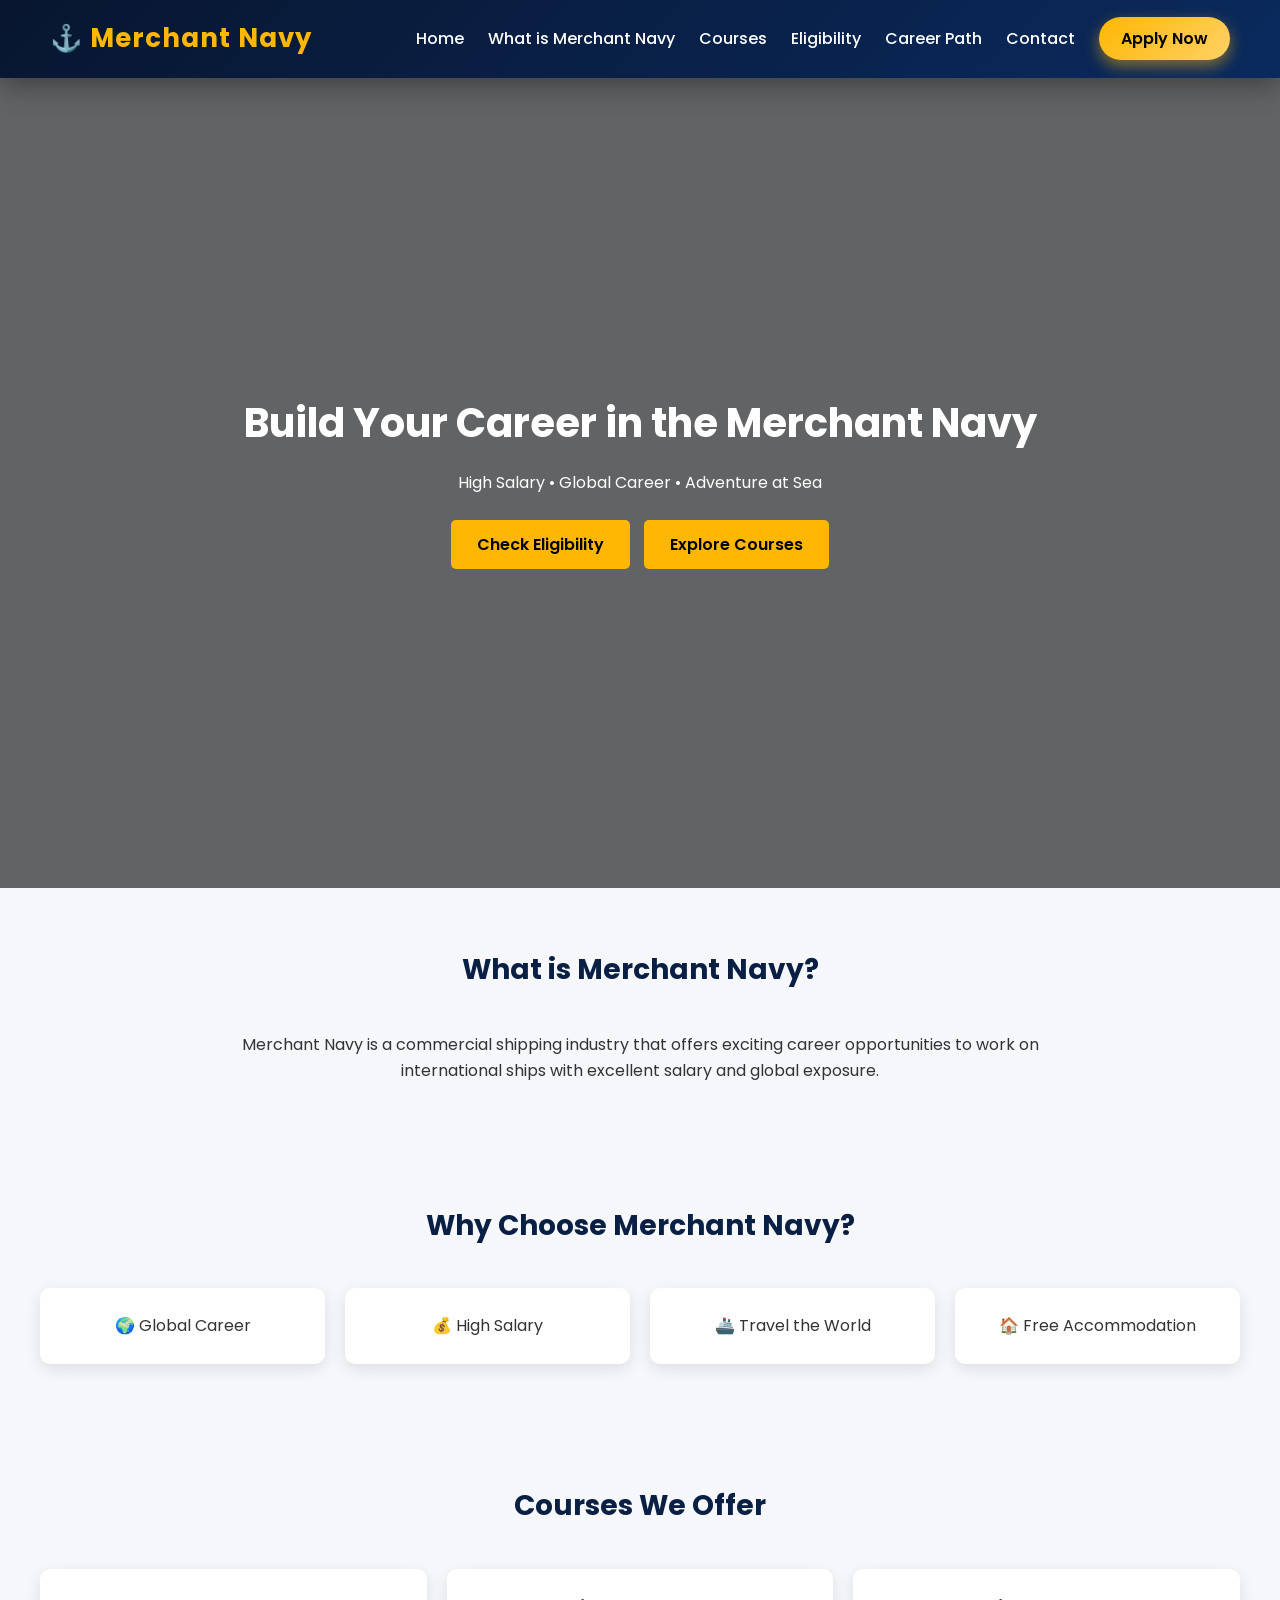
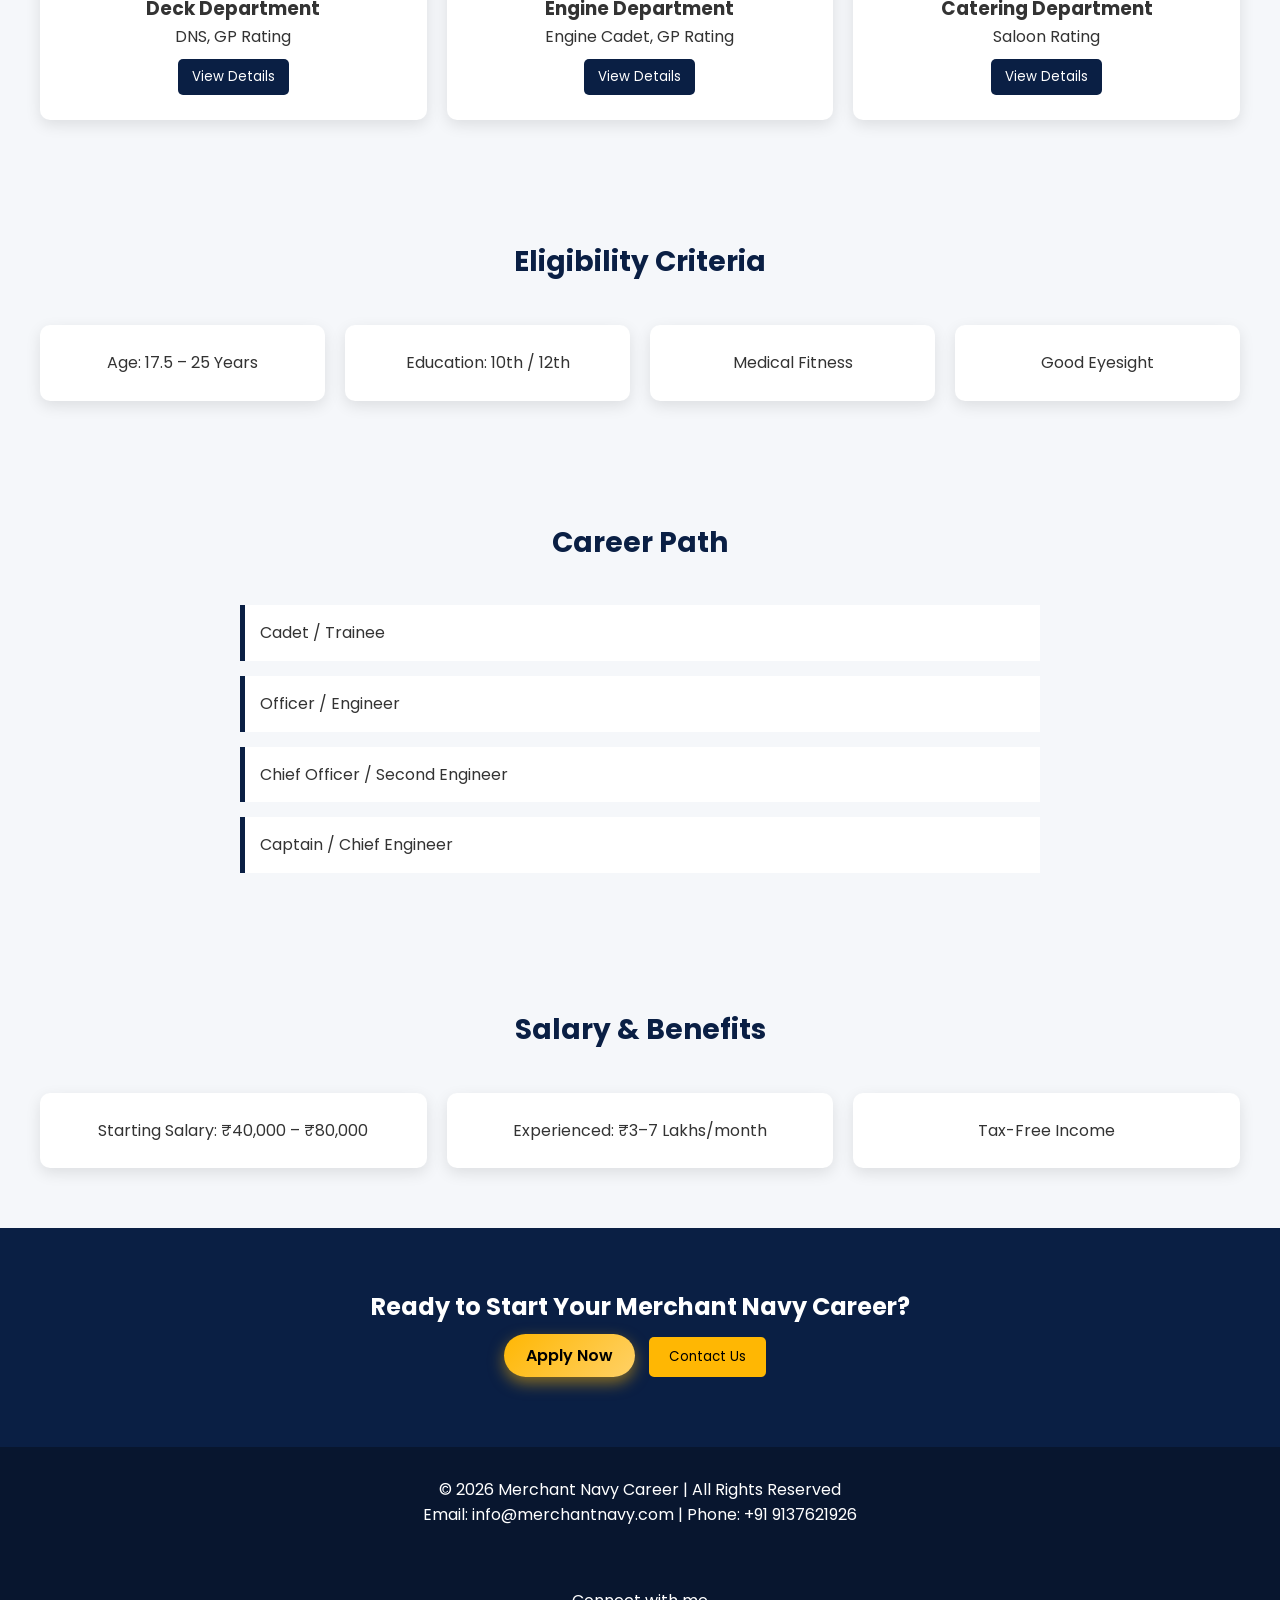
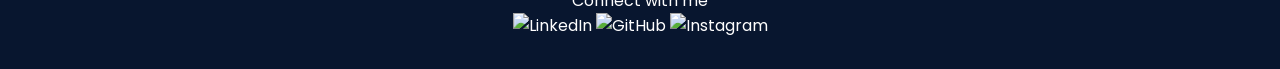
==== index.html @ 15ea2fc5 "Update social media links in footer" ====
<!DOCTYPE html>
<html lang="en">
<head>
  <meta charset="UTF-8">
  <meta name="viewport" content="width=device-width, initial-scale=1.0">
  <title>Merchant Navy Career</title>

  <!-- CSS LINK -->
  <link rel="stylesheet" href="style.css">

  <!-- Google Font -->
  <link href="https://fonts.googleapis.com/css2?family=Poppins:wght@300;400;600&display=swap" rel="stylesheet">
</head>

<body>

<!-- HEADER -->
<header>
<h1>⚓ Merchant Navy</h1>
  <nav>
    <a href="index.html">Home</a>
    <a href="about.html">What is Merchant Navy</a>
    <a href="courses.html">Courses</a>
    <a href="eligibility.html">Eligibility</a>
    <a href="career.html">Career Path</a>
    <a href="contact.html">Contact</a>
    <a href="apply.html" class="apply-btn">Apply Now</a>
  </nav>
</header>

<!-- HERO -->
<section class="hero">
  <div class="hero-content">
    <h2>Build Your Career in the Merchant Navy</h2>
    <p>High Salary • Global Career • Adventure at Sea</p>
<button onclick="window.open('eligibility.html','_self')">
  Check Eligibility
</button>
    <a href="courses.html">
  <button>Explore Courses</button>
</a>
  </div>
</section>

<!-- WHAT IS MERCHANT NAVY -->
<section>
  <h2 class="section-title">What is Merchant Navy?</h2>
  <p class="center-text">
    Merchant Navy is a commercial shipping industry that offers exciting
    career opportunities to work on international ships with excellent salary
    and global exposure.
  </p>
</section>

<!-- WHY CHOOSE -->
<section>
  <h2 class="section-title">Why Choose Merchant Navy?</h2>
  <div class="cards">
    <div class="card">🌍 Global Career</div>
    <div class="card">💰 High Salary</div>
    <div class="card">🚢 Travel the World</div>
    <div class="card">🏠 Free Accommodation</div>
  </div>
</section>

<!-- COURSES -->
<section>
  <h2 class="section-title">Courses We Offer</h2>
  <div class="cards">

    <div class="card">
      <h3>Deck Department</h3>
      <p>DNS, GP Rating</p>
      <a href="course-details.html#deck">
        <button>View Details</button>
      </a>
    </div>

    <div class="card">
      <h3>Engine Department</h3>
      <p>Engine Cadet, GP Rating</p>
      <a href="course-details.html#engine">
        <button>View Details</button>
      </a>
    </div>

    <div class="card">
      <h3>Catering Department</h3>
      <p>Saloon Rating</p>
      <a href="course-details.html#catering">
        <button>View Details</button>
      </a>
    </div>

  </div>
</section>

<!-- ELIGIBILITY -->
<section>
  <h2 class="section-title">Eligibility Criteria</h2>
  <div class="cards">
    <div class="card">Age: 17.5 – 25 Years</div>
    <div class="card">Education: 10th / 12th</div>
    <div class="card">Medical Fitness</div>
    <div class="card">Good Eyesight</div>
  </div>
</section>

<!-- CAREER PATH -->
<section>
  <h2 class="section-title">Career Path</h2>
  <div class="timeline">
    <div>Cadet / Trainee</div>
    <div>Officer / Engineer</div>
    <div>Chief Officer / Second Engineer</div>
    <div>Captain / Chief Engineer</div>
  </div>
</section>

<!-- SALARY -->
<section>
  <h2 class="section-title">Salary & Benefits</h2>
  <div class="cards">
    <div class="card">Starting Salary: ₹40,000 – ₹80,000</div>
    <div class="card">Experienced: ₹3–7 Lakhs/month</div>
    <div class="card">Tax-Free Income</div>
  </div>
</section>

<!-- CTA -->
<section class="cta">
  <h2>Ready to Start Your Merchant Navy Career?</h2>
     <a href="apply.html" class="apply-btn">Apply Now</a>
  <a href="contact.html"><button>Contact Us</ button></a>
</section>

<!-- FOOTER -->
<footer>
  <p>© 2026 Merchant Navy Career | All Rights Reserved</p>
  <p>Email: info@merchantnavy.com | Phone: +91 9137621926 </p>
</footer>
  <footer class="footer">
  <p>Connect with me</p>

  <div class="social-links">
    <a href="https://www.linkedin.com/in/Anurag Singh" target="_blank">
      <img src="https://cdn.jsdelivr.net/gh/simple-icons/simple-icons/icons/linkedin.svg" alt="LinkedIn">
    </a>

    <a href="https://github.com/ianuragsingh12-ux" target="_blank">
      <img src="https://cdn.jsdelivr.net/gh/simple-icons/simple-icons/icons/github.svg" alt="GitHub">
    </a>

    <a href="https://www.instagram.com/_anurag_singh12" target="_blank">
      <img src="https://cdn.jsdelivr.net/gh/simple-icons/simple-icons/icons/instagram.svg" alt="Instagram">
    </a>
  </div>
  </footer>
</body>
</html>
---- style.css ----
/* ----------- GENERAL ----------- */
* {
  margin: 0;
  padding: 0;
  box-sizing: border-box;
  font-family: 'Poppins', sans-serif;
}

body {
  line-height: 1.6;
  background: #f5f7fa;
  color: #333;
}

a {
  text-decoration: none;
  color: inherit;
}

/* ----------- HEADER ----------- */
header {
  background: linear-gradient(135deg, #08162f, #0a2a5e);
  backdrop-filter: blur(10px);
  color: white;
  padding: 18px 50px;
  display: flex;
  justify-content: space-between;
  align-items: center;
  position: sticky;
  top: 0;
  z-index: 1000;
  box-shadow: 0 8px 25px rgba(0,0,0,0.35);
}
header h1 {
  font-size: 26px;
  font-weight: 700;
  letter-spacing: 1px;
  color: #ffb703;
}

nav a {
  margin-left: 20px;
  font-weight: 500;
}

.apply-btn {
  background: linear-gradient(135deg, #ffb703, #ffd166);
  padding: 10px 22px;
  border-radius: 25px;
  font-weight: 600;
  color: #000;
  box-shadow: 0 6px 15px rgba(255,183,3,0.5);
  transition: transform 0.3s ease, box-shadow 0.3s ease;
}

.apply-btn:hover {
  transform: translateY(-2px);
  box-shadow: 0 10px 25px rgba(255,183,3,0.7);
}

/* ----------- HERO ----------- */
.hero {
  height: 90vh;
  background: linear-gradient(rgba(0,0,0,0.6), rgba(0,0,0,0.6)),
  url('https://images.unsplash.com/photo-1500375592092-40eb2168fd21') center/cover;
  display: flex;
  justify-content: center;
  align-items: center;
  color: white;
  text-align: center;
}

.hero h2 {
  font-size: 40px;
  margin-bottom: 15px;
}

.hero p {
  margin-bottom: 20px;
}

.hero button {
  padding: 12px 26px;
  font-size: 16px;
  font-weight: 600;
  margin: 5px;
  border: none;
  border-radius: 5px;
  background: #ffb703;
  cursor: pointer;
}

/* ----------- SECTIONS ----------- */
section {
  padding: 60px 40px;
}

.section-title {
  text-align: center;
  margin-bottom: 40px;
  font-size: 28px;
  color: #0a1f44;
}

.center-text {
  text-align: center;
  max-width: 800px;
  margin: auto;
}

/* ----------- CARDS ----------- */
.cards {
  display: grid;
  grid-template-columns: repeat(auto-fit, minmax(220px, 1fr));
  gap: 20px;
}

.card {
  background: white;
  padding: 25px;
  border-radius: 10px;
  text-align: center;
  box-shadow: 0 5px 15px rgba(0,0,0,0.1);
}

.card button {
  margin-top: 10px;
  padding: 8px 14px;
  background: #0a1f44;
  color: white;
  border: none;
  border-radius: 5px;
}

/* ----------- TIMELINE ----------- */
.timeline {
  max-width: 800px;
  margin: auto;
}

.timeline div {
  background: white;
  padding: 15px;
  margin-bottom: 15px;
  border-left: 5px solid #0a1f44;
}

/* ----------- CTA ----------- */
.cta {
  background: #0a1f44;
  color: white;
  text-align: center;
}

.cta button {
  margin: 10px;
  padding: 10px 20px;
  background: #ffb703;
  border: none;
  border-radius: 5px;
}

/* ----------- FOOTER ----------- */
footer {
  background: #08162f;
  color: white;
  padding: 30px;
  text-align: center;
}

/* ----------- RESPONSIVE ----------- */
@media (max-width: 768px) {
  header {
    flex-direction: column;
  }

  nav {
    margin-top: 10px;
  }

  .hero h2 {
    font-size: 30px;
  }
  nav a {
  margin-left: 22px;
  font-weight: 500;
  position: relative;
  transition: color 0.3s ease;
}

nav a::after {
  content: "";
  position: absolute;
  left: 0;
  bottom: -6px;
  width: 0;
  height: 2px;
  background: #ffb703;
  transition: width 0.3s ease;
}

nav a:hover {
  color: #ffb703;
}

nav a:hover::after {
  width: 100%;
}
Contact Us 
/* ----------- CONTACT FORM ----------- */
.contact-form {
  max-width: 600px;
  margin: auto;
  background: white;
  padding: 30px;
  border-radius: 10px;
  box-shadow: 0 5px 15px rgba(0,0,0,0.1);
  display: flex;
  flex-direction: column;
  gap: 15px;
}

.contact-form input,
.contact-form textarea {
  padding: 12px;
  border-radius: 5px;
  border: 1px solid #ccc;
  font-size: 14px;
}

.contact-form button {
  padding: 12px;
  background: #0a1f44;
  color: white;
  border: none;
  border-radius: 5px;
  font-size: 16px;
  cursor: pointer;
}
.floating-back {
  position: fixed;
  bottom: 20px;
  left: 20px;
  background: #0a1f44;
  color: white;
  padding: 10px 16px;
  border-radius: 50px;
  font-size: 14px;
  box-shadow: 0 5px 15px rgba(0,0,0,0.2);
}
.course-details {
  padding: 40px;
  max-width: 900px;
  margin: auto;
}

.course-details h2 {
  color: navy;
  margin-bottom: 10px;
}

.course-details p {
  font-size: 16px;
  margin: 6px 0;
}
  .footer {
  background: #08162f;
  color: white;
  text-align: center;
  padding: 30px 10px;
  margin-top: 60px;
}

.footer p {
  margin-bottom: 15px;
  font-size: 16px;
}

.social-links {
  display: flex;
  justify-content: center;
  gap: 20px;
}

.social-links img {
  width: 32px;
  height: 32px;
  filter: invert(1);
  transition: transform 0.3s;
}

.social-links img:hover {
  transform: scale(1.2);
}
}
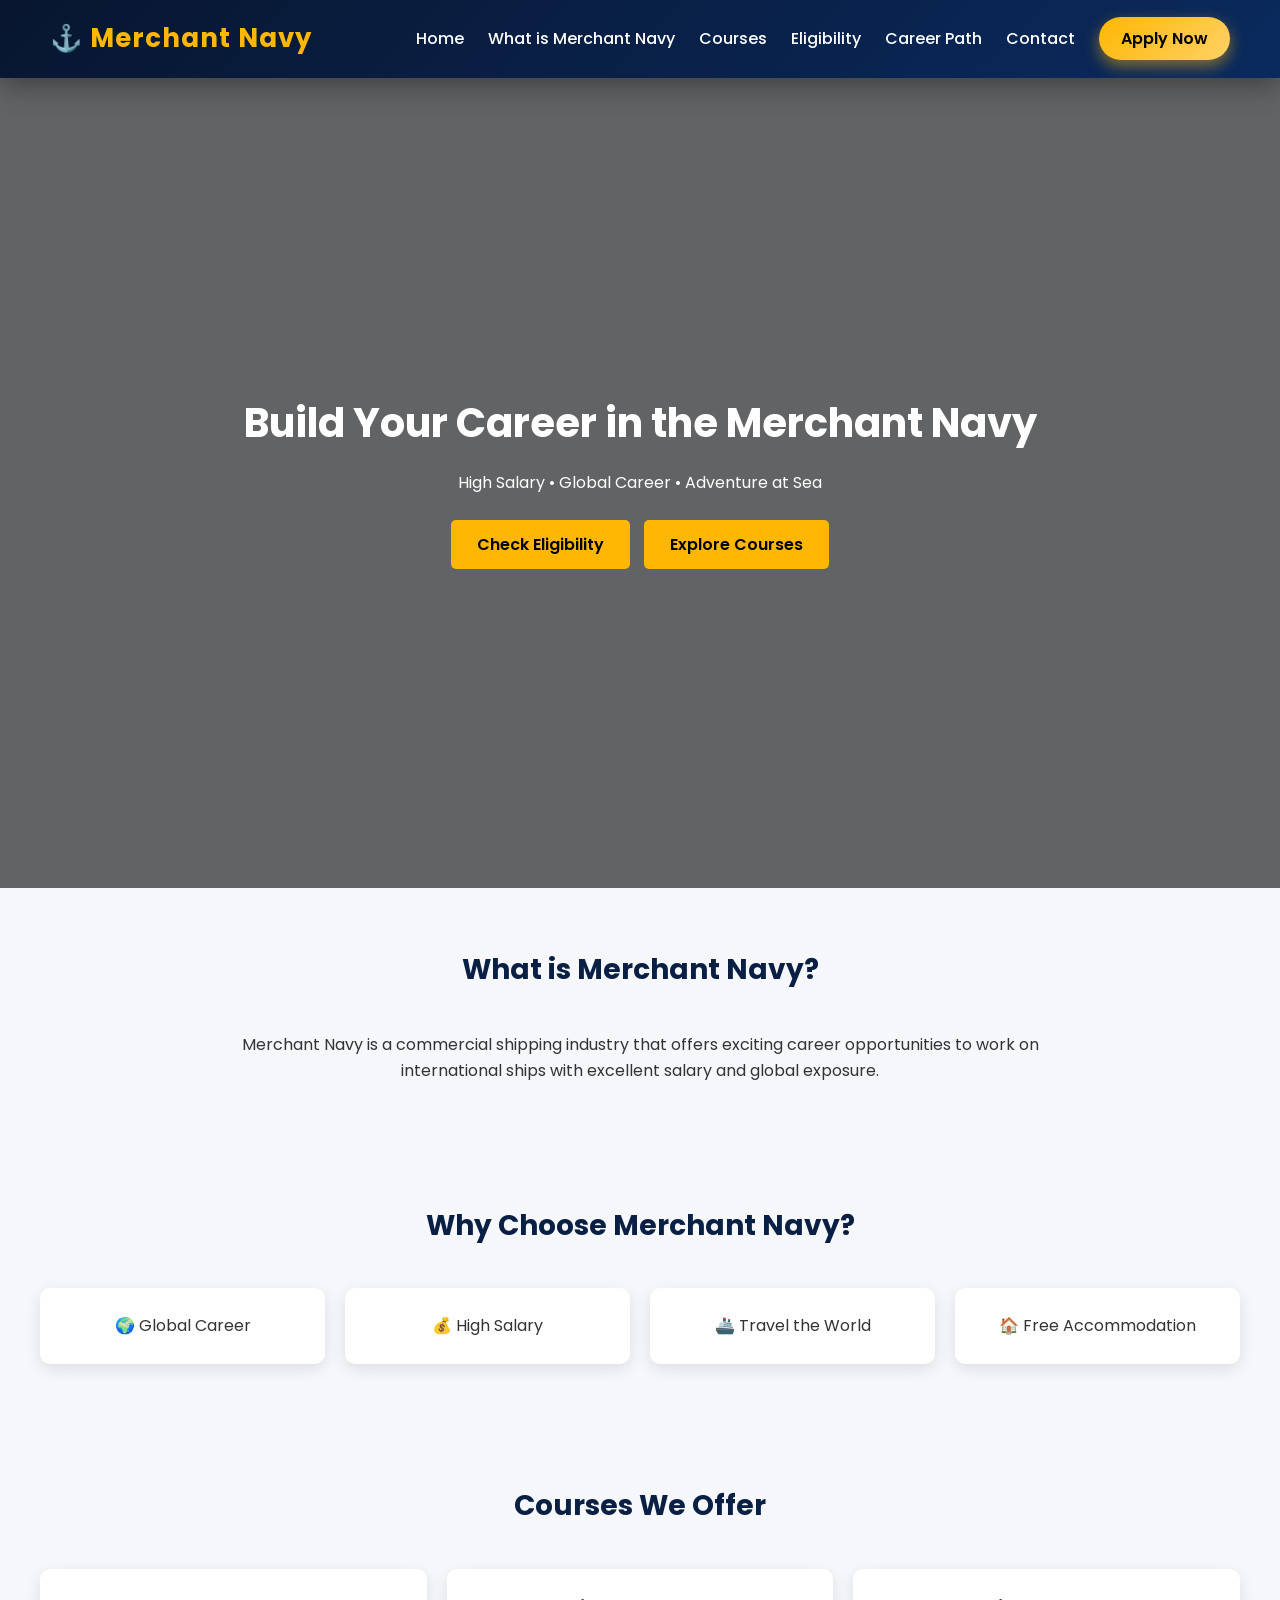
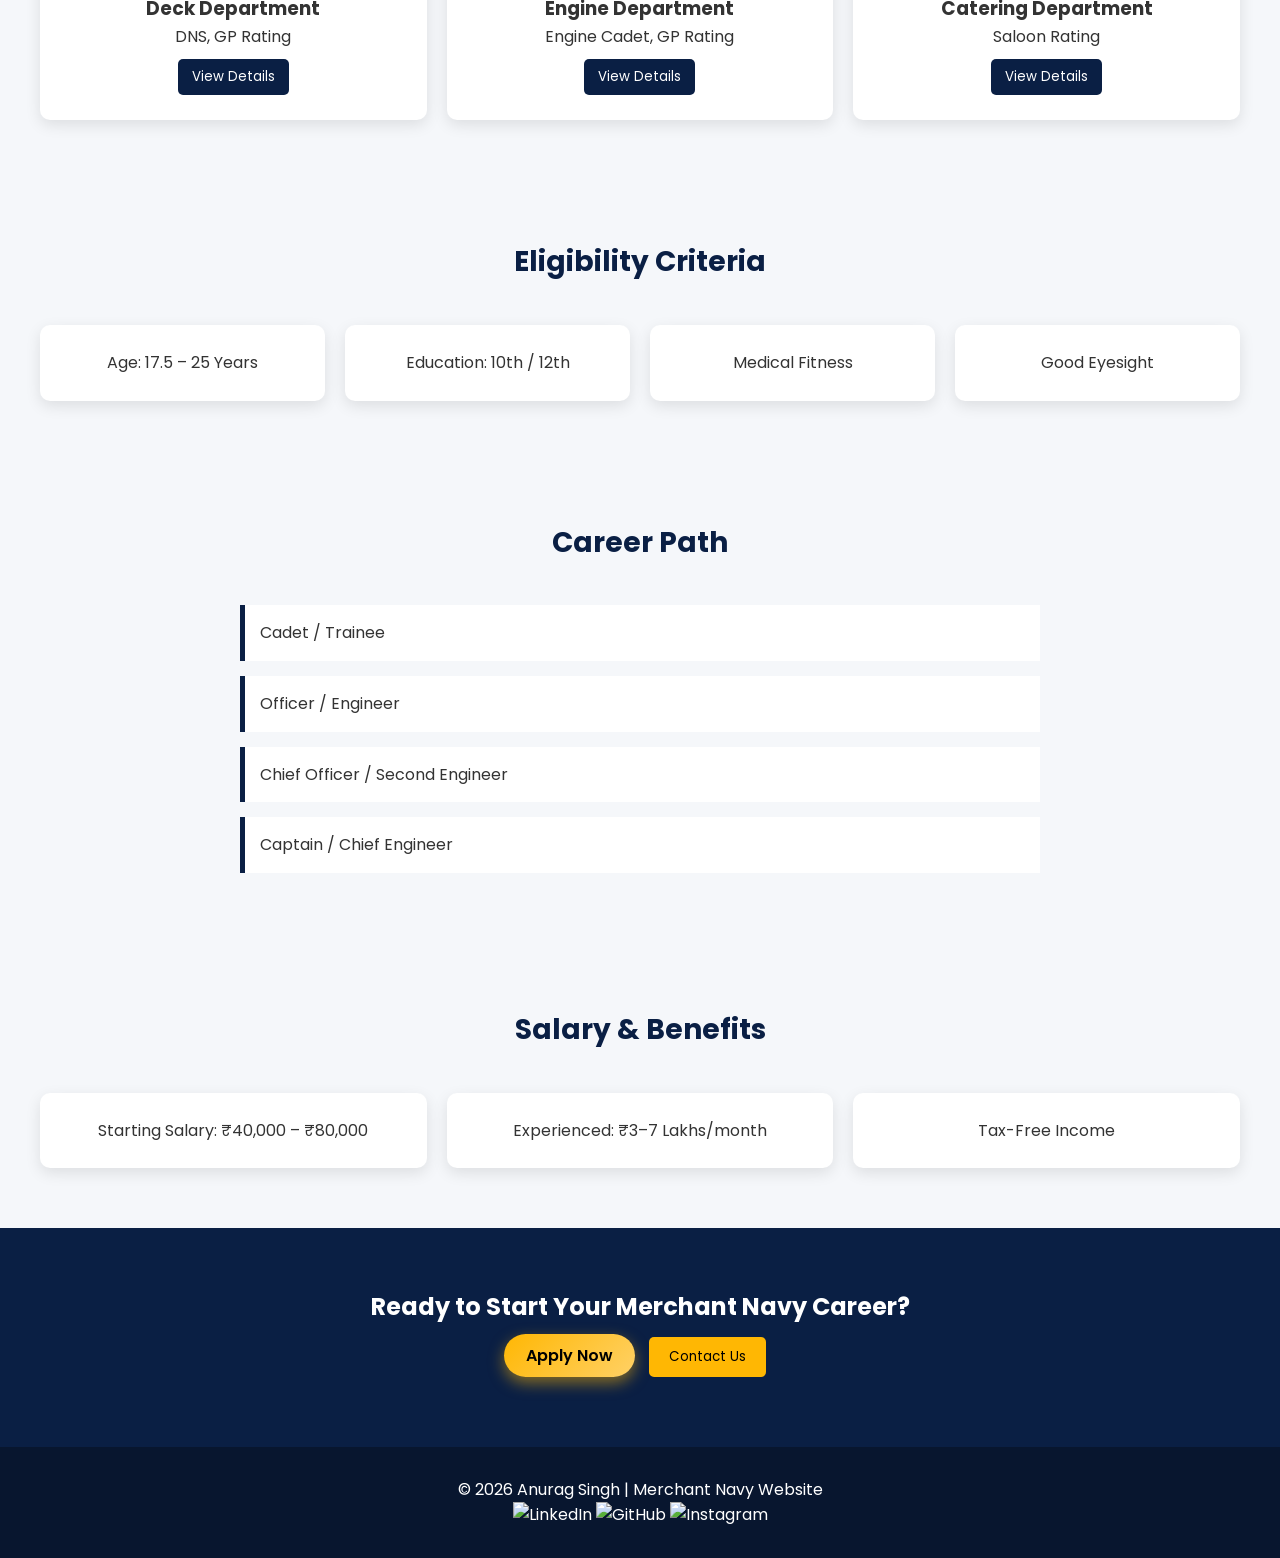
==== commit 674be190: "Footer changes" ====
--- a/index.html
+++ b/index.html
@@ -135,26 +135,25 @@
 </section>
 
 <!-- FOOTER -->
-<footer>
-  <p>© 2026 Merchant Navy Career | All Rights Reserved</p>
-  <p>Email: info@merchantnavy.com | Phone: +91 9137621926 </p>
-</footer>
-  <footer class="footer">
-  <p>Connect with me</p>
+<footer class="footer">
+  <p>© 2026 Anurag Singh | Merchant Navy Website</p>
 
-  <div class="social-links">
-    <a href="https://www.linkedin.com/in/Anurag Singh" target="_blank">
+  <div class="social-icons">
+    <!-- LinkedIn -->
+    <a href="https://www.linkedin.com/in/anurag-singh-185756314" target="_blank" aria-label="LinkedIn">
       <img src="https://cdn.jsdelivr.net/gh/simple-icons/simple-icons/icons/linkedin.svg" alt="LinkedIn">
     </a>
 
-    <a href="https://github.com/ianuragsingh12-ux" target="_blank">
+    <!-- GitHub -->
+    <a href="https://github.com/ianuragsingh12-ux" target="_blank" aria-label="GitHub">
       <img src="https://cdn.jsdelivr.net/gh/simple-icons/simple-icons/icons/github.svg" alt="GitHub">
     </a>
 
-    <a href="https://www.instagram.com/_anurag_singh12" target="_blank">
+    <!-- Instagram -->
+    <a href="https://www.instagram.com/_anurag_singh12" target="_blank" aria-label="Instagram">
       <img src="https://cdn.jsdelivr.net/gh/simple-icons/simple-icons/icons/instagram.svg" alt="Instagram">
     </a>
   </div>
-  </footer>
+</footer>
 </body>
 </html>
--- a/style.css
+++ b/style.css
@@ -264,11 +264,10 @@
   margin: 6px 0;
 }
   .footer {
-  background: #08162f;
-  color: white;
-  text-align: center;
+  background: #06132b;
   padding: 30px 10px;
-  margin-top: 60px;
+  text-align: center;
+  color: white;
 }
 
 .footer p {
@@ -279,14 +278,19 @@
 .social-links {
   display: flex;
   justify-content: center;
-  gap: 20px;
+  align-items: center;
+  gap: 25px;
+}
+
+.social-links a {
+  display: inline-flex;
 }
 
 .social-links img {
-  width: 32px;
-  height: 32px;
+  width: 28px;        /* 🔥 FIXES BIG ICON ISSUE */
+  height: 28px;
   filter: invert(1);
-  transition: transform 0.3s;
+  transition: transform 0.3s ease;
 }
 
 .social-links img:hover {
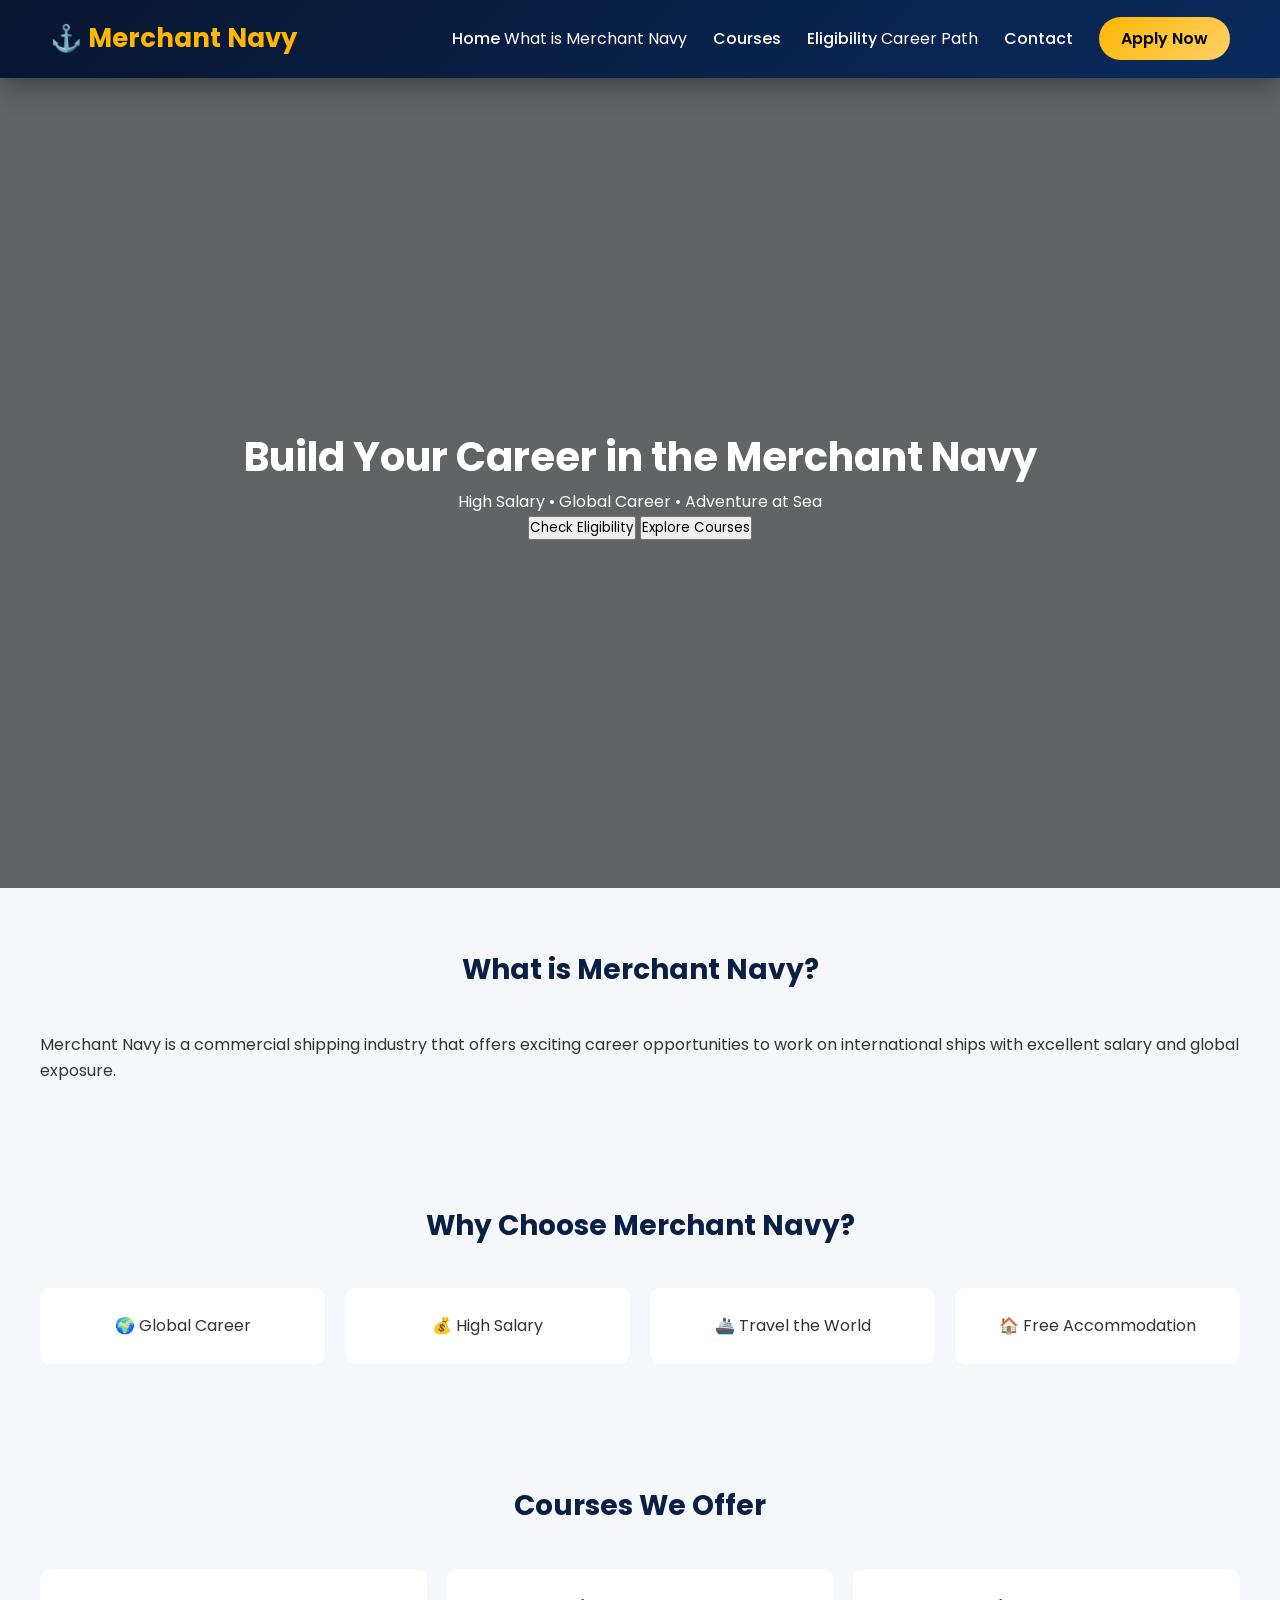
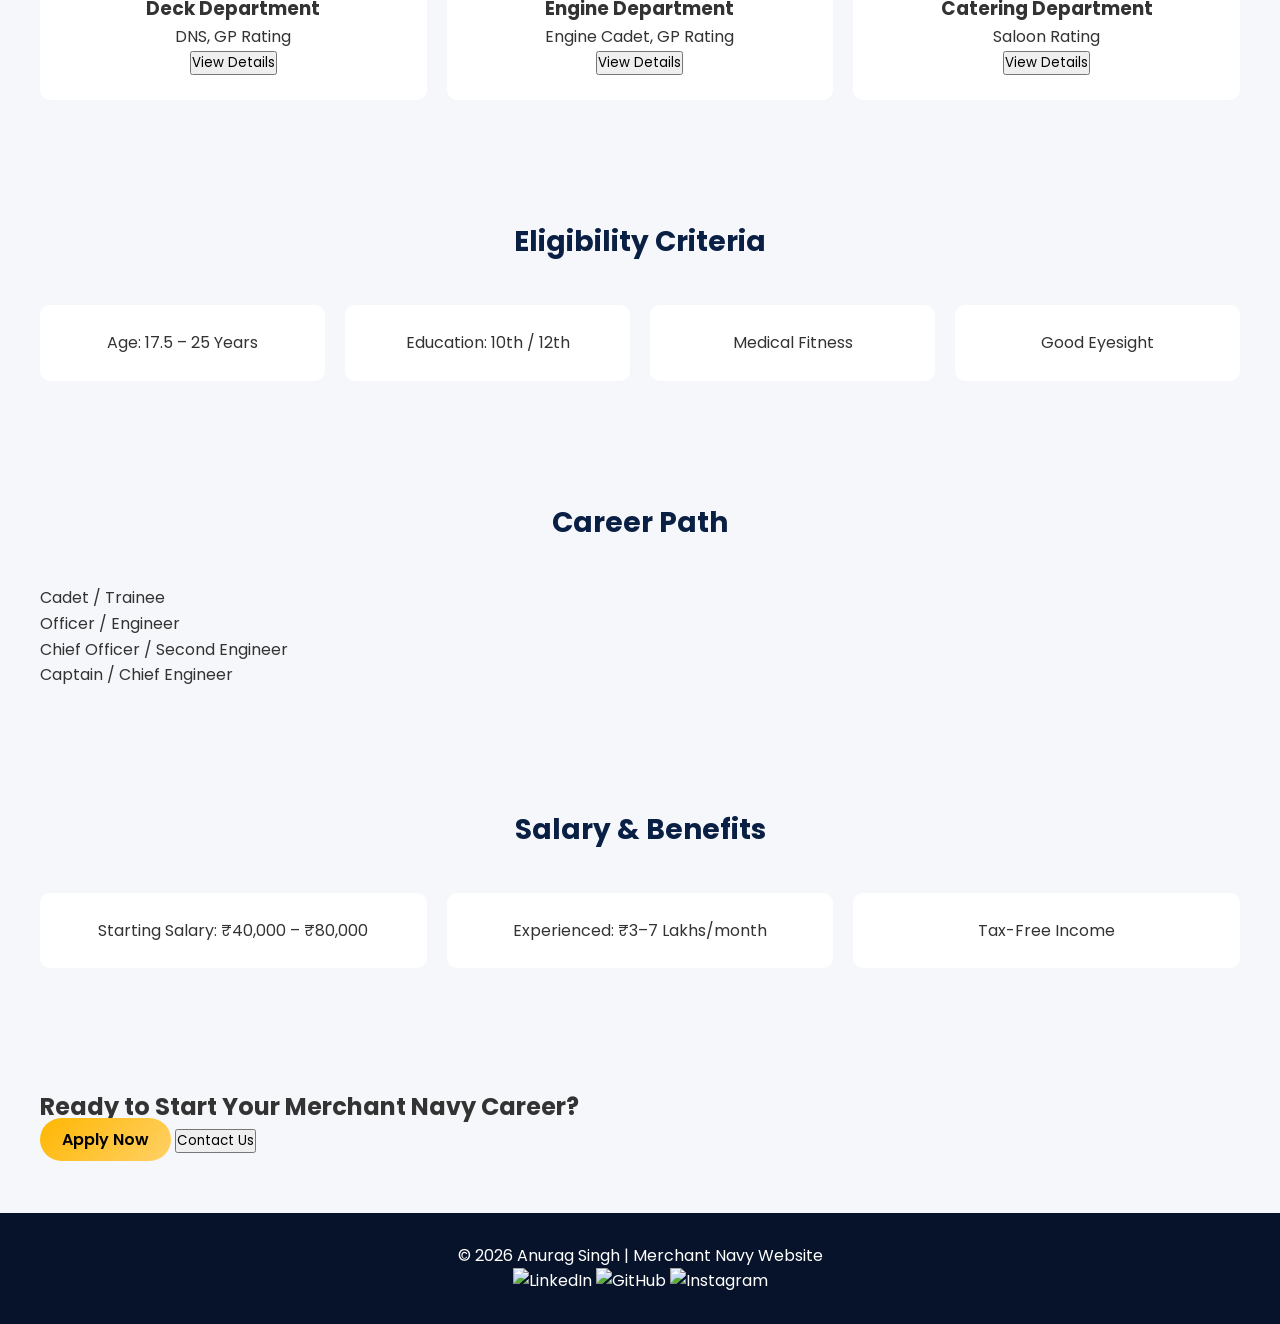
==== commit 16061f9c: "Replace links with span elements in navigation" ====
--- a/index.html
+++ b/index.html
@@ -19,10 +19,10 @@
 <h1>⚓ Merchant Navy</h1>
   <nav>
     <a href="index.html">Home</a>
-    <a href="about.html">What is Merchant Navy</a>
+    <span class="nav-text">What is Merchant Navy</span>
     <a href="courses.html">Courses</a>
     <a href="eligibility.html">Eligibility</a>
-    <a href="career.html">Career Path</a>
+    <span class="nav-text">Career Path</span>
     <a href="contact.html">Contact</a>
     <a href="apply.html" class="apply-btn">Apply Now</a>
   </nav>
--- a/style.css
+++ b/style.css
@@ -20,7 +20,6 @@
 /* ----------- HEADER ----------- */
 header {
   background: linear-gradient(135deg, #08162f, #0a2a5e);
-  backdrop-filter: blur(10px);
   color: white;
   padding: 18px 50px;
   display: flex;
@@ -31,157 +30,15 @@
   z-index: 1000;
   box-shadow: 0 8px 25px rgba(0,0,0,0.35);
 }
+
 header h1 {
   font-size: 26px;
   font-weight: 700;
-  letter-spacing: 1px;
   color: #ffb703;
 }
 
+/* ----------- NAV ----------- */
 nav a {
-  margin-left: 20px;
-  font-weight: 500;
-}
-
-.apply-btn {
-  background: linear-gradient(135deg, #ffb703, #ffd166);
-  padding: 10px 22px;
-  border-radius: 25px;
-  font-weight: 600;
-  color: #000;
-  box-shadow: 0 6px 15px rgba(255,183,3,0.5);
-  transition: transform 0.3s ease, box-shadow 0.3s ease;
-}
-
-.apply-btn:hover {
-  transform: translateY(-2px);
-  box-shadow: 0 10px 25px rgba(255,183,3,0.7);
-}
-
-/* ----------- HERO ----------- */
-.hero {
-  height: 90vh;
-  background: linear-gradient(rgba(0,0,0,0.6), rgba(0,0,0,0.6)),
-  url('https://images.unsplash.com/photo-1500375592092-40eb2168fd21') center/cover;
-  display: flex;
-  justify-content: center;
-  align-items: center;
-  color: white;
-  text-align: center;
-}
-
-.hero h2 {
-  font-size: 40px;
-  margin-bottom: 15px;
-}
-
-.hero p {
-  margin-bottom: 20px;
-}
-
-.hero button {
-  padding: 12px 26px;
-  font-size: 16px;
-  font-weight: 600;
-  margin: 5px;
-  border: none;
-  border-radius: 5px;
-  background: #ffb703;
-  cursor: pointer;
-}
-
-/* ----------- SECTIONS ----------- */
-section {
-  padding: 60px 40px;
-}
-
-.section-title {
-  text-align: center;
-  margin-bottom: 40px;
-  font-size: 28px;
-  color: #0a1f44;
-}
-
-.center-text {
-  text-align: center;
-  max-width: 800px;
-  margin: auto;
-}
-
-/* ----------- CARDS ----------- */
-.cards {
-  display: grid;
-  grid-template-columns: repeat(auto-fit, minmax(220px, 1fr));
-  gap: 20px;
-}
-
-.card {
-  background: white;
-  padding: 25px;
-  border-radius: 10px;
-  text-align: center;
-  box-shadow: 0 5px 15px rgba(0,0,0,0.1);
-}
-
-.card button {
-  margin-top: 10px;
-  padding: 8px 14px;
-  background: #0a1f44;
-  color: white;
-  border: none;
-  border-radius: 5px;
-}
-
-/* ----------- TIMELINE ----------- */
-.timeline {
-  max-width: 800px;
-  margin: auto;
-}
-
-.timeline div {
-  background: white;
-  padding: 15px;
-  margin-bottom: 15px;
-  border-left: 5px solid #0a1f44;
-}
-
-/* ----------- CTA ----------- */
-.cta {
-  background: #0a1f44;
-  color: white;
-  text-align: center;
-}
-
-.cta button {
-  margin: 10px;
-  padding: 10px 20px;
-  background: #ffb703;
-  border: none;
-  border-radius: 5px;
-}
-
-/* ----------- FOOTER ----------- */
-footer {
-  background: #08162f;
-  color: white;
-  padding: 30px;
-  text-align: center;
-}
-
-/* ----------- RESPONSIVE ----------- */
-@media (max-width: 768px) {
-  header {
-    flex-direction: column;
-  }
-
-  nav {
-    margin-top: 10px;
-  }
-
-  .hero h2 {
-    font-size: 30px;
-  }
-  nav a {
   margin-left: 22px;
   font-weight: 500;
   position: relative;
@@ -206,7 +63,57 @@
 nav a:hover::after {
   width: 100%;
 }
-Contact Us 
+
+.apply-btn {
+  background: linear-gradient(135deg, #ffb703, #ffd166);
+  padding: 10px 22px;
+  border-radius: 25px;
+  font-weight: 600;
+  color: #000;
+}
+
+/* ----------- HERO ----------- */
+.hero {
+  height: 90vh;
+  background: linear-gradient(rgba(0,0,0,0.6), rgba(0,0,0,0.6)),
+    url('https://images.unsplash.com/photo-1500375592092-40eb2168fd21') center/cover;
+  display: flex;
+  justify-content: center;
+  align-items: center;
+  color: white;
+  text-align: center;
+}
+
+.hero h2 {
+  font-size: 40px;
+}
+
+/* ----------- SECTIONS ----------- */
+section {
+  padding: 60px 40px;
+}
+
+.section-title {
+  text-align: center;
+  font-size: 28px;
+  margin-bottom: 40px;
+  color: #0a1f44;
+}
+
+/* ----------- CARDS ----------- */
+.cards {
+  display: grid;
+  grid-template-columns: repeat(auto-fit, minmax(220px, 1fr));
+  gap: 20px;
+}
+
+.card {
+  background: white;
+  padding: 25px;
+  border-radius: 10px;
+  text-align: center;
+}
+
 /* ----------- CONTACT FORM ----------- */
 .contact-form {
   max-width: 600px;
@@ -214,7 +121,6 @@
   background: white;
   padding: 30px;
   border-radius: 10px;
-  box-shadow: 0 5px 15px rgba(0,0,0,0.1);
   display: flex;
   flex-direction: column;
   gap: 15px;
@@ -225,7 +131,6 @@
   padding: 12px;
   border-radius: 5px;
   border: 1px solid #ccc;
-  font-size: 14px;
 }
 
 .contact-form button {
@@ -234,60 +139,24 @@
   color: white;
   border: none;
   border-radius: 5px;
-  font-size: 16px;
-  cursor: pointer;
-}
-.floating-back {
-  position: fixed;
-  bottom: 20px;
-  left: 20px;
-  background: #0a1f44;
-  color: white;
-  padding: 10px 16px;
-  border-radius: 50px;
-  font-size: 14px;
-  box-shadow: 0 5px 15px rgba(0,0,0,0.2);
-}
-.course-details {
-  padding: 40px;
-  max-width: 900px;
-  margin: auto;
 }
 
-.course-details h2 {
-  color: navy;
-  margin-bottom: 10px;
-}
-
-.course-details p {
-  font-size: 16px;
-  margin: 6px 0;
-}
-  .footer {
+/* ----------- FOOTER ----------- */
+.footer {
   background: #06132b;
   padding: 30px 10px;
   text-align: center;
   color: white;
 }
 
-.footer p {
-  margin-bottom: 15px;
-  font-size: 16px;
-}
-
 .social-links {
   display: flex;
   justify-content: center;
-  align-items: center;
   gap: 25px;
 }
 
-.social-links a {
-  display: inline-flex;
-}
-
 .social-links img {
-  width: 28px;        /* 🔥 FIXES BIG ICON ISSUE */
+  width: 28px;
   height: 28px;
   filter: invert(1);
   transition: transform 0.3s ease;
@@ -296,4 +165,18 @@
 .social-links img:hover {
   transform: scale(1.2);
 }
+
+/* ----------- RESPONSIVE ----------- */
+@media (max-width: 768px) {
+  header {
+    flex-direction: column;
+  }
+
+  nav {
+    margin-top: 10px;
+  }
+
+  .hero h2 {
+    font-size: 30px;
+  }
 }
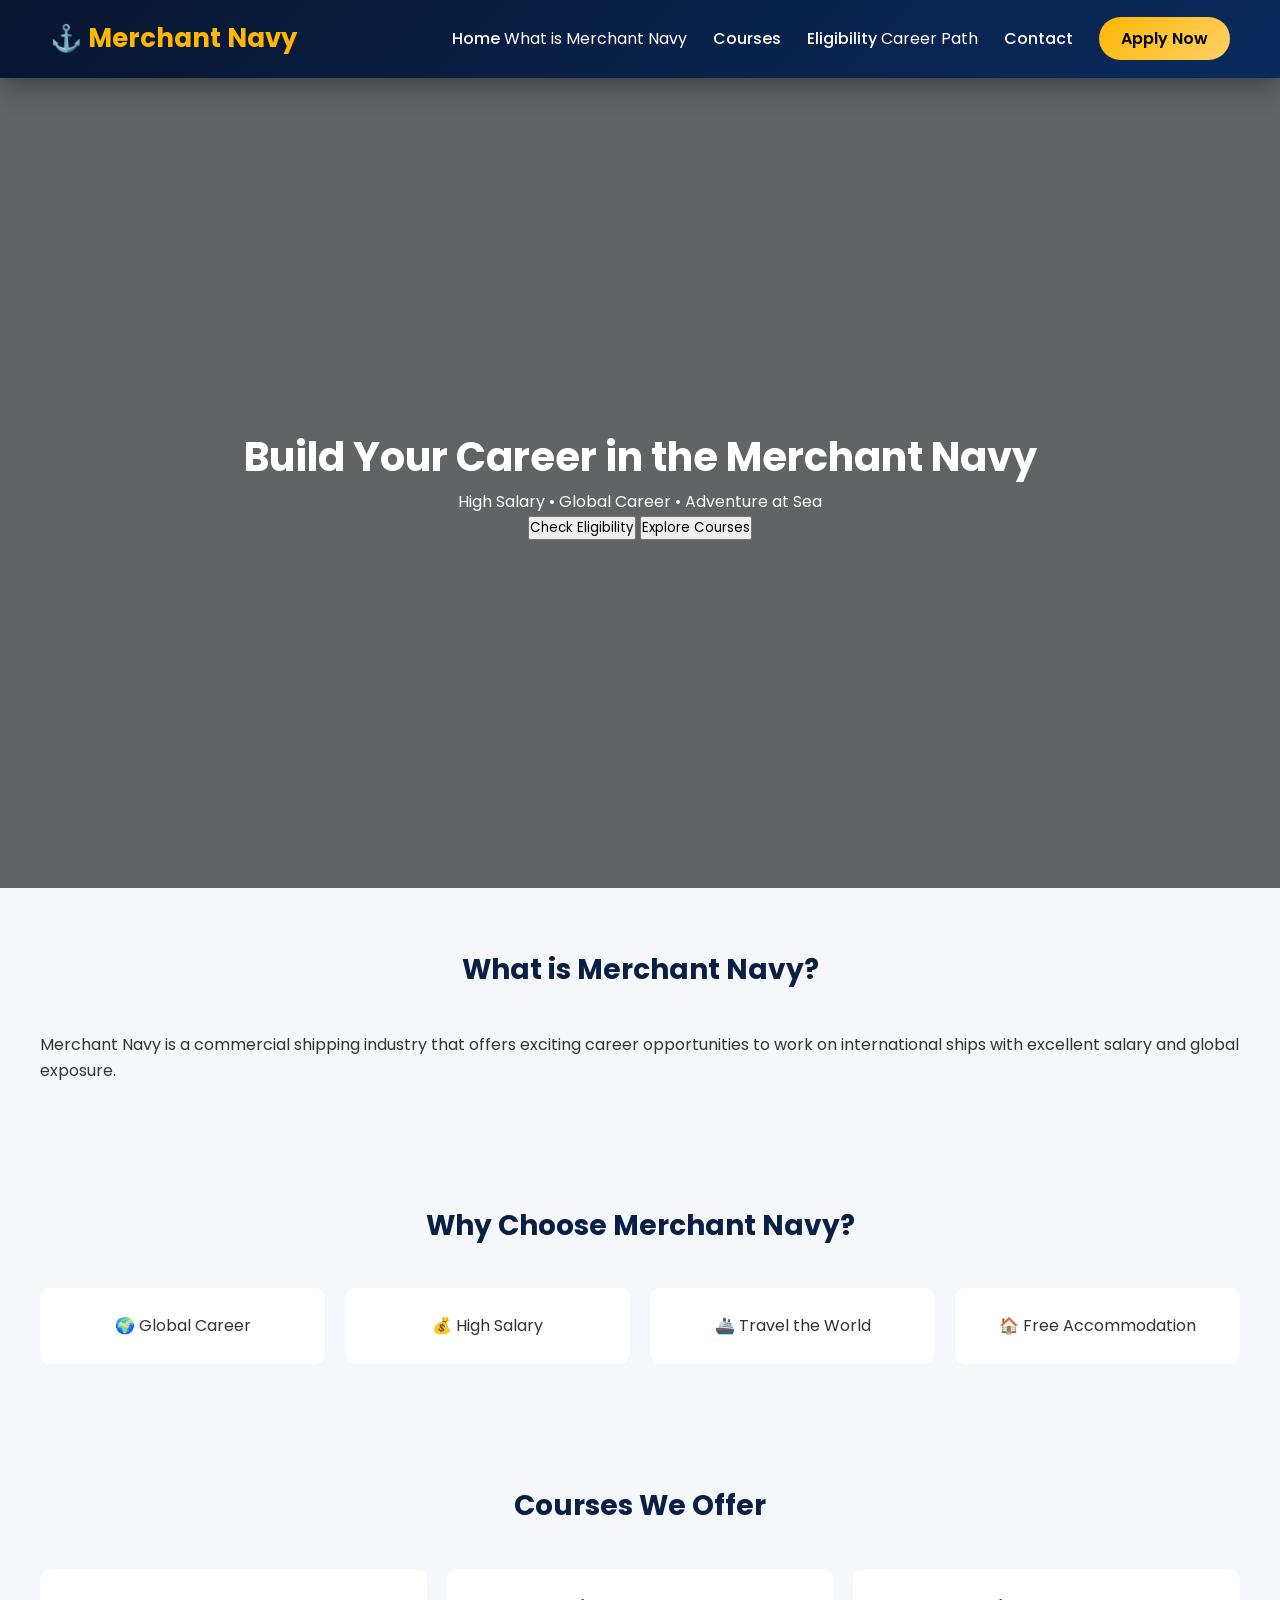
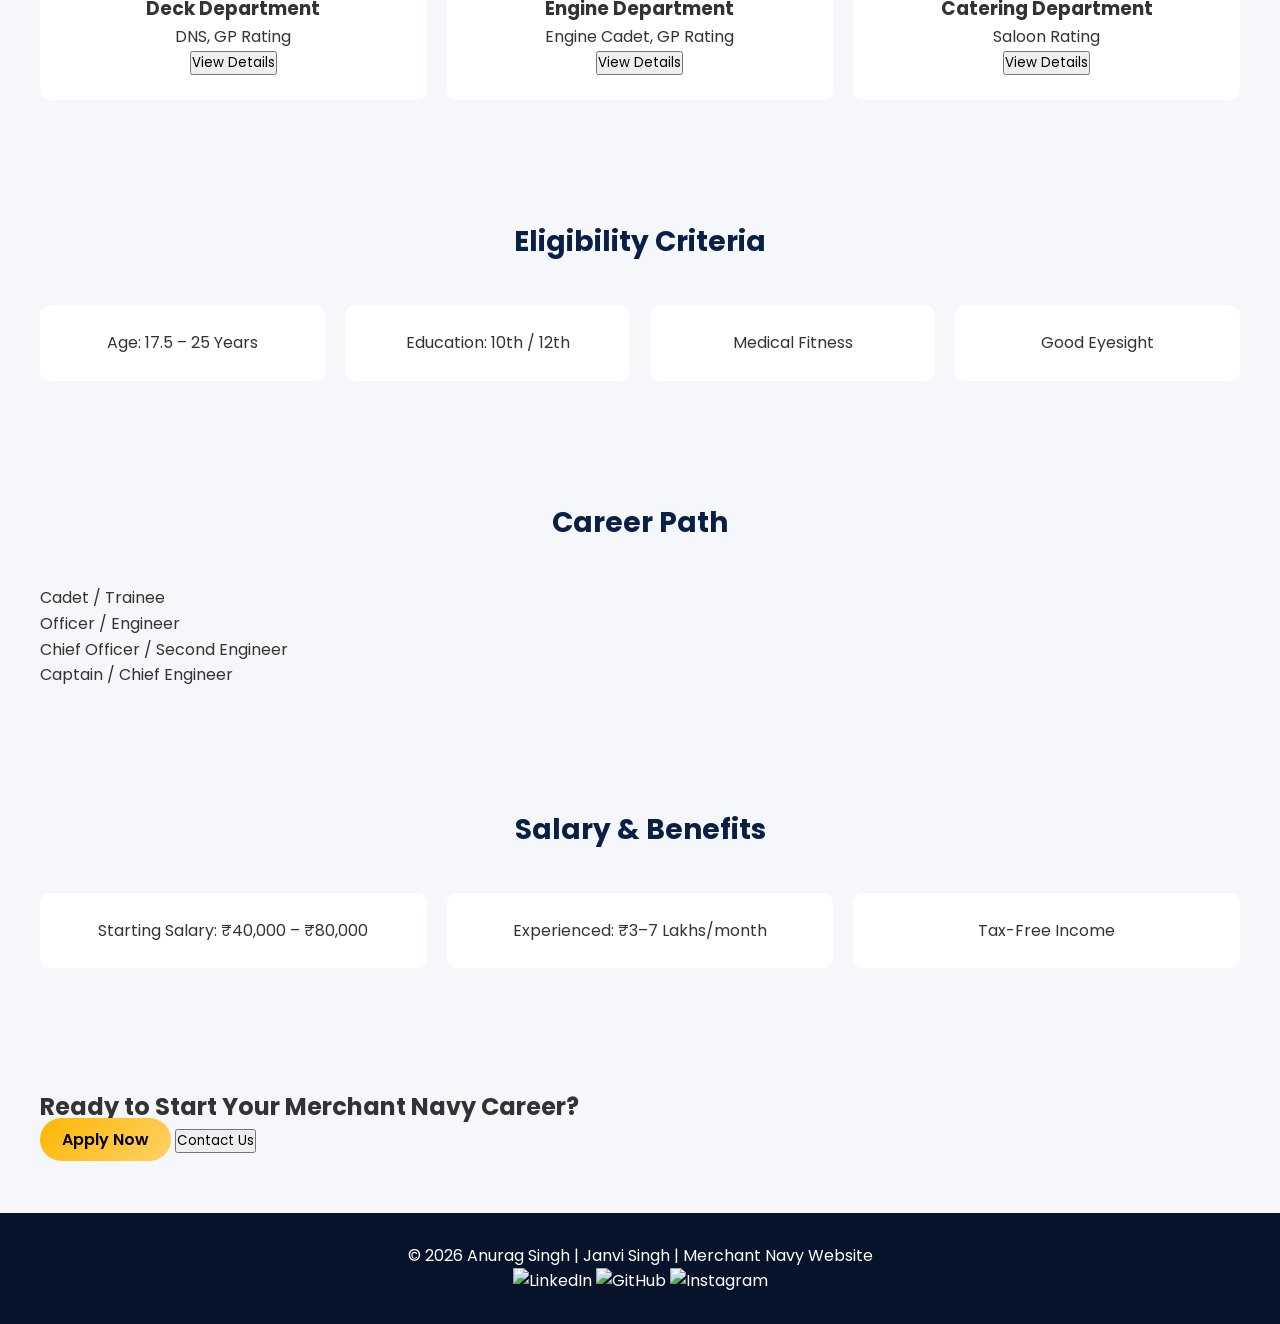
==== commit c735547d: "Update footer to include Janvi Singh" ====
--- a/index.html
+++ b/index.html
@@ -136,7 +136,7 @@
 
 <!-- FOOTER -->
 <footer class="footer">
-  <p>© 2026 Anurag Singh | Merchant Navy Website</p>
+  <p>© 2026 Anurag Singh | Janvi Singh | Merchant Navy Website</p>
 
   <div class="social-icons">
     <!-- LinkedIn -->
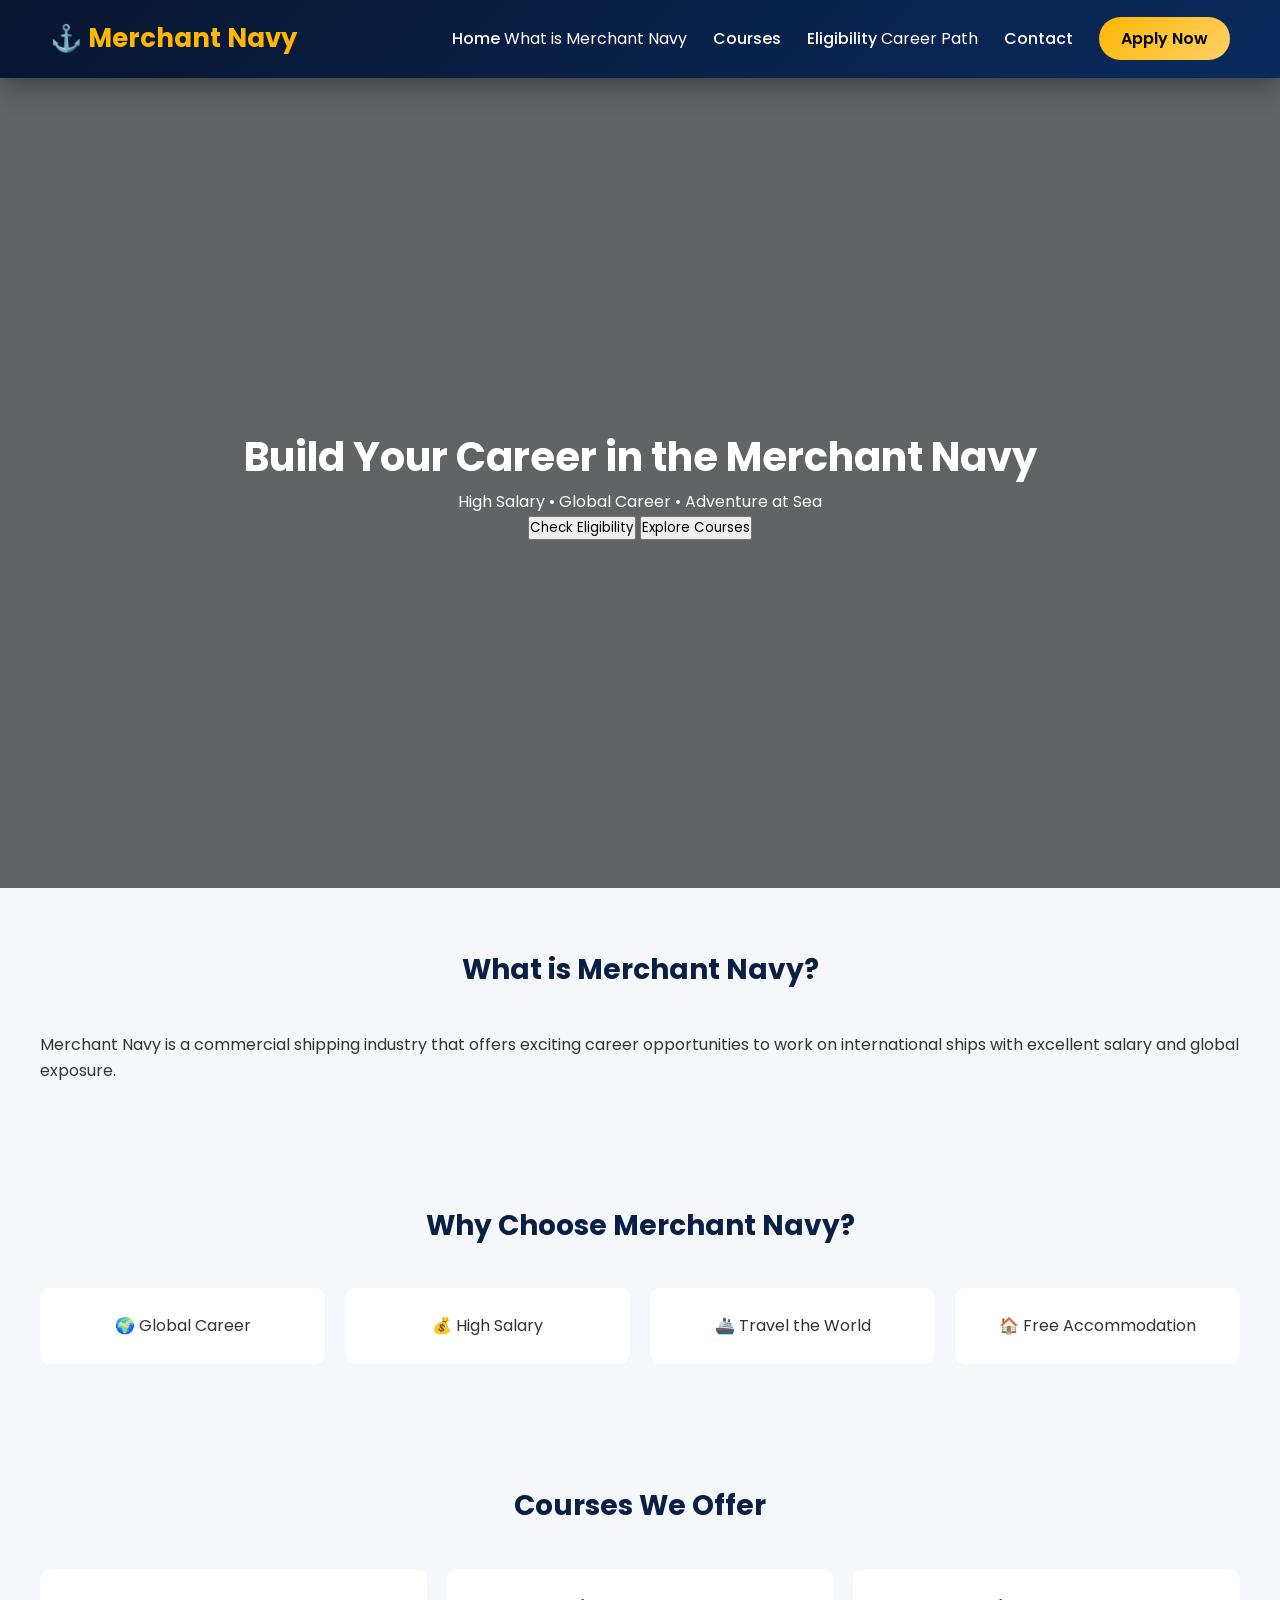
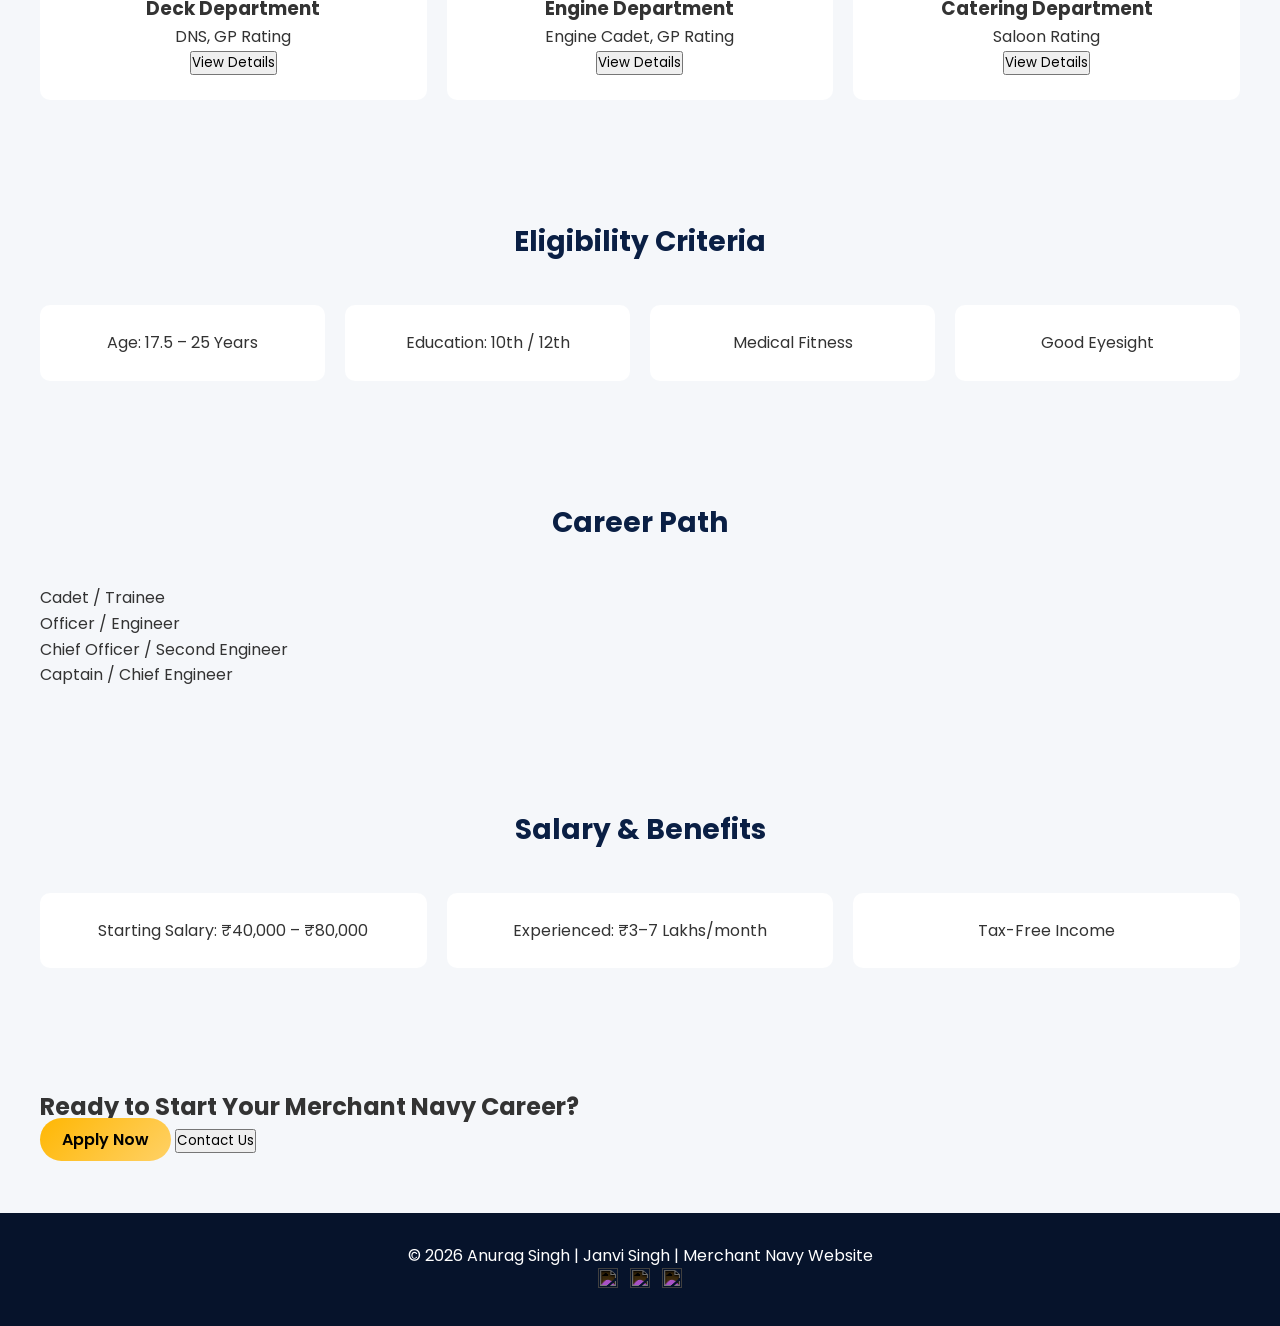
==== commit a4c8f3dc: "Refactor social icons section in footer" ====
--- a/index.html
+++ b/index.html
@@ -138,20 +138,17 @@
 <footer class="footer">
   <p>© 2026 Anurag Singh | Janvi Singh | Merchant Navy Website</p>
 
-  <div class="social-icons">
-    <!-- LinkedIn -->
-    <a href="https://www.linkedin.com/in/anurag-singh-185756314" target="_blank" aria-label="LinkedIn">
-      <img src="https://cdn.jsdelivr.net/gh/simple-icons/simple-icons/icons/linkedin.svg" alt="LinkedIn">
+  <div class="social-links">
+    <a href="https://www.linkedin.com/in/anurag-singh-185756314" target="_blank">
+      <img src="https://cdn.jsdelivr.net/gh/simple-icons/simple-icons/icons/linkedin.svg">
     </a>
 
-    <!-- GitHub -->
-    <a href="https://github.com/ianuragsingh12-ux" target="_blank" aria-label="GitHub">
-      <img src="https://cdn.jsdelivr.net/gh/simple-icons/simple-icons/icons/github.svg" alt="GitHub">
+    <a href="https://github.com/ianuragsingh12-ux" target="_blank">
+      <img src="https://cdn.jsdelivr.net/gh/simple-icons/simple-icons/icons/github.svg">
     </a>
 
-    <!-- Instagram -->
-    <a href="https://www.instagram.com/_anurag_singh12" target="_blank" aria-label="Instagram">
-      <img src="https://cdn.jsdelivr.net/gh/simple-icons/simple-icons/icons/instagram.svg" alt="Instagram">
+    <a href="https://www.instagram.com/_anurag_singh12" target="_blank">
+      <img src="https://cdn.jsdelivr.net/gh/simple-icons/simple-icons/icons/instagram.svg">
     </a>
   </div>
 </footer>
--- a/style.css
+++ b/style.css
@@ -152,18 +152,18 @@
 .social-links {
   display: flex;
   justify-content: center;
-  gap: 25px;
+  gap: 12px; /* optional smaller spacing */
 }
 
 .social-links img {
-  width: 28px;
-  height: 28px;
+  width: 20px;   /* smaller size */
+  height: 20px;
   filter: invert(1);
   transition: transform 0.3s ease;
 }
 
 .social-links img:hover {
-  transform: scale(1.2);
+  transform: scale(1.15);
 }
 
 /* ----------- RESPONSIVE ----------- */
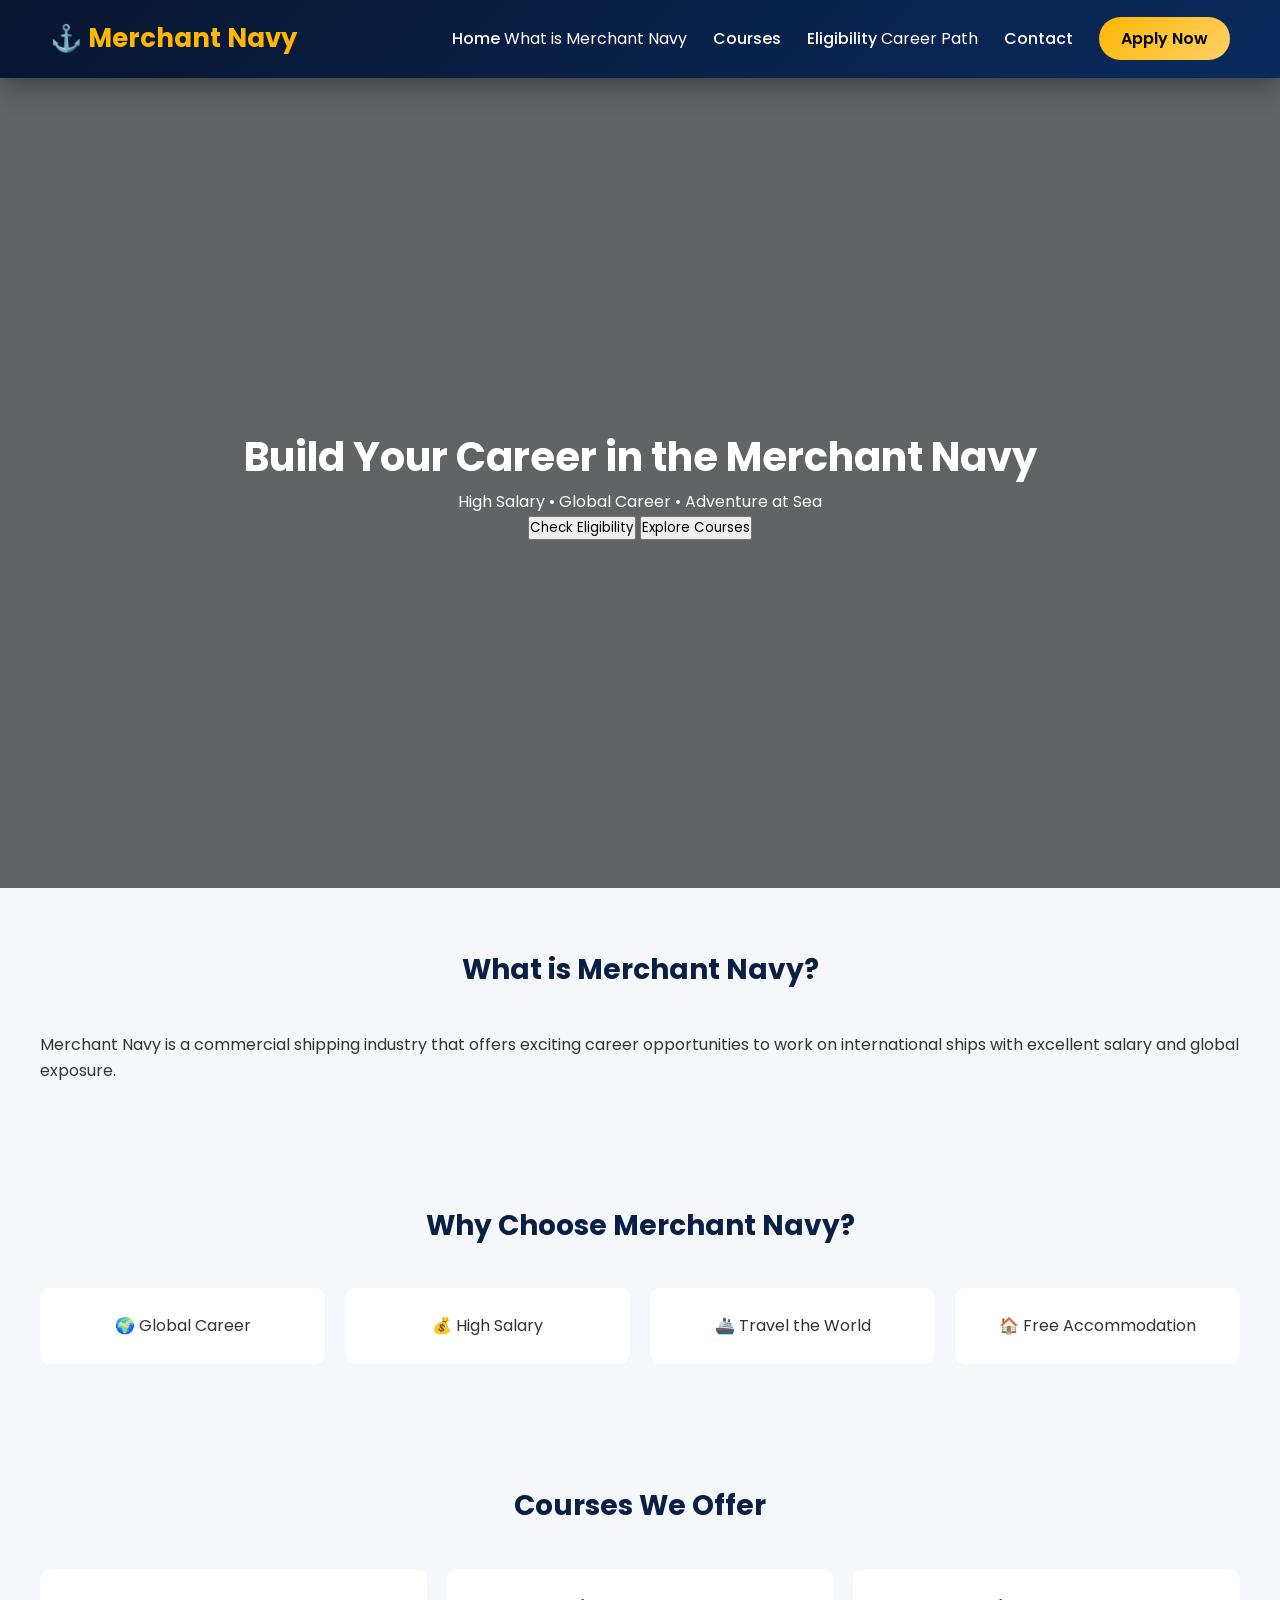
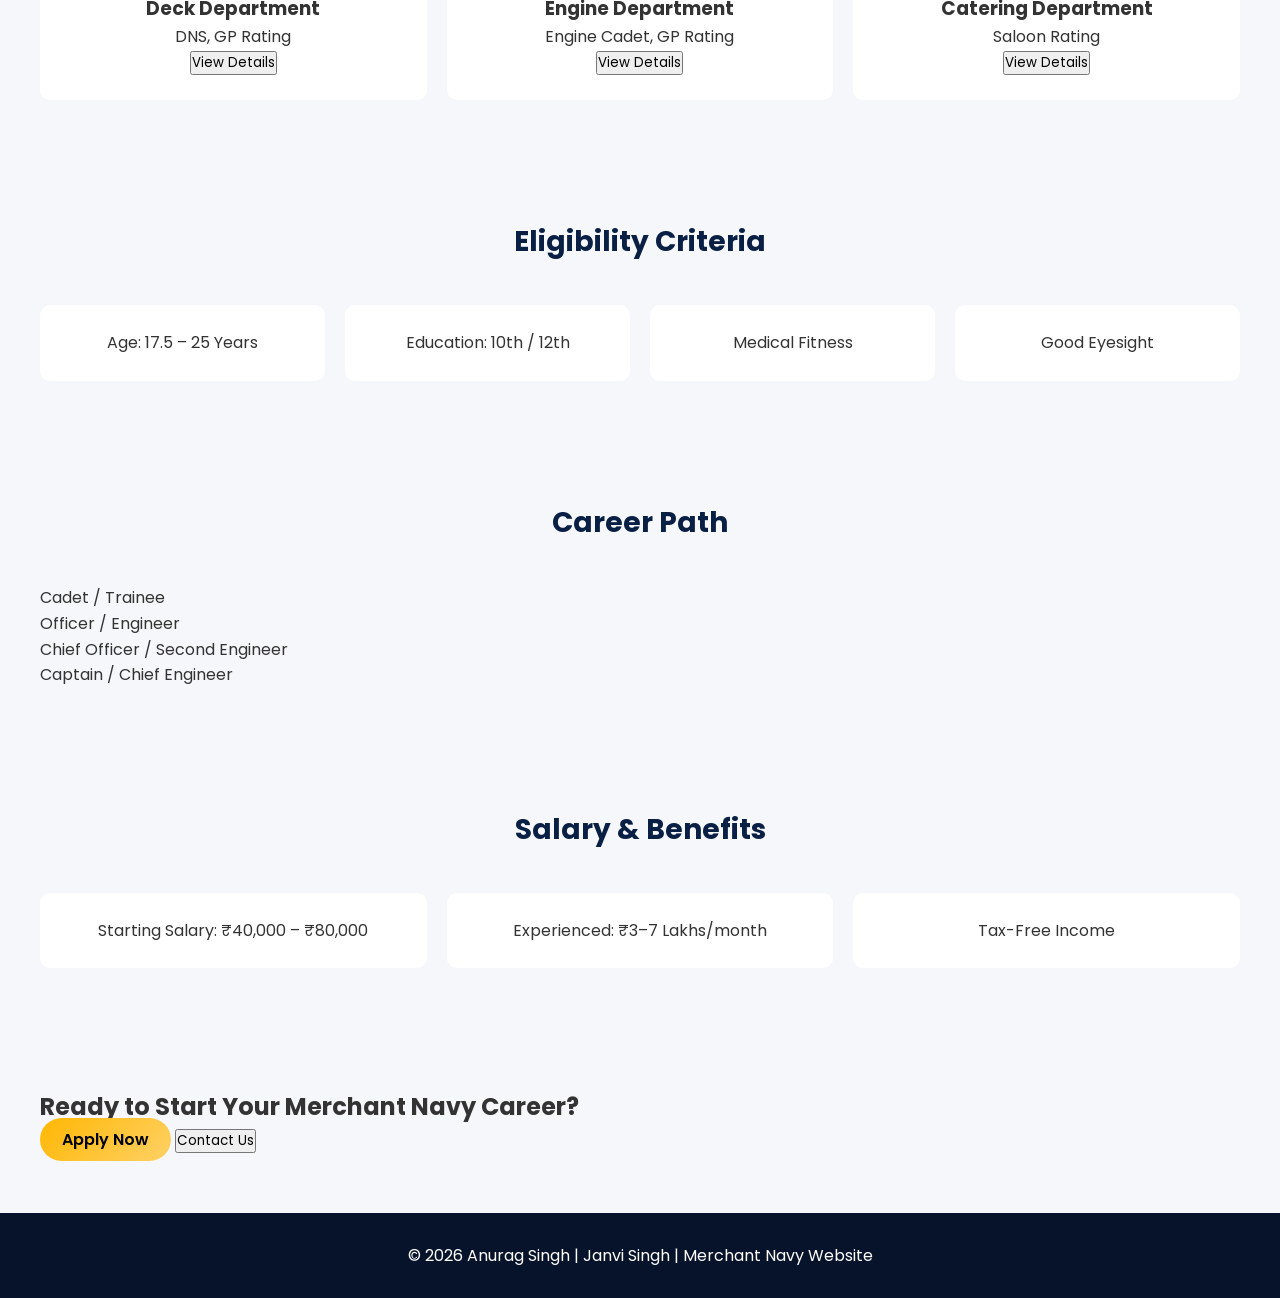
==== commit 783525c3: "Remove social links from footer Removed social links from the footer section." ====
--- a/index.html
+++ b/index.html
@@ -138,19 +138,6 @@
 <footer class="footer">
   <p>© 2026 Anurag Singh | Janvi Singh | Merchant Navy Website</p>
 
-  <div class="social-links">
-    <a href="https://www.linkedin.com/in/anurag-singh-185756314" target="_blank">
-      <img src="https://cdn.jsdelivr.net/gh/simple-icons/simple-icons/icons/linkedin.svg">
-    </a>
-
-    <a href="https://github.com/ianuragsingh12-ux" target="_blank">
-      <img src="https://cdn.jsdelivr.net/gh/simple-icons/simple-icons/icons/github.svg">
-    </a>
-
-    <a href="https://www.instagram.com/_anurag_singh12" target="_blank">
-      <img src="https://cdn.jsdelivr.net/gh/simple-icons/simple-icons/icons/instagram.svg">
-    </a>
-  </div>
 </footer>
 </body>
 </html>
--- a/style.css
+++ b/style.css
@@ -142,26 +142,30 @@
 }
 
 /* ----------- FOOTER ----------- */
-.footer {
+footer {
   background: #06132b;
   padding: 30px 10px;
   text-align: center;
   color: white;
 }
 
+/* Social Icons Container */
 .social-links {
   display: flex;
   justify-content: center;
-  gap: 12px; /* optional smaller spacing */
+  gap: 12px; /* spacing between icons */
+  margin-top: 10px;
 }
 
+/* Social Icon Images */
 .social-links img {
-  width: 20px;   /* smaller size */
+  width: 20px;     /* smaller size */
   height: 20px;
   filter: invert(1);
   transition: transform 0.3s ease;
 }
 
+/* Hover Effect */
 .social-links img:hover {
   transform: scale(1.15);
 }
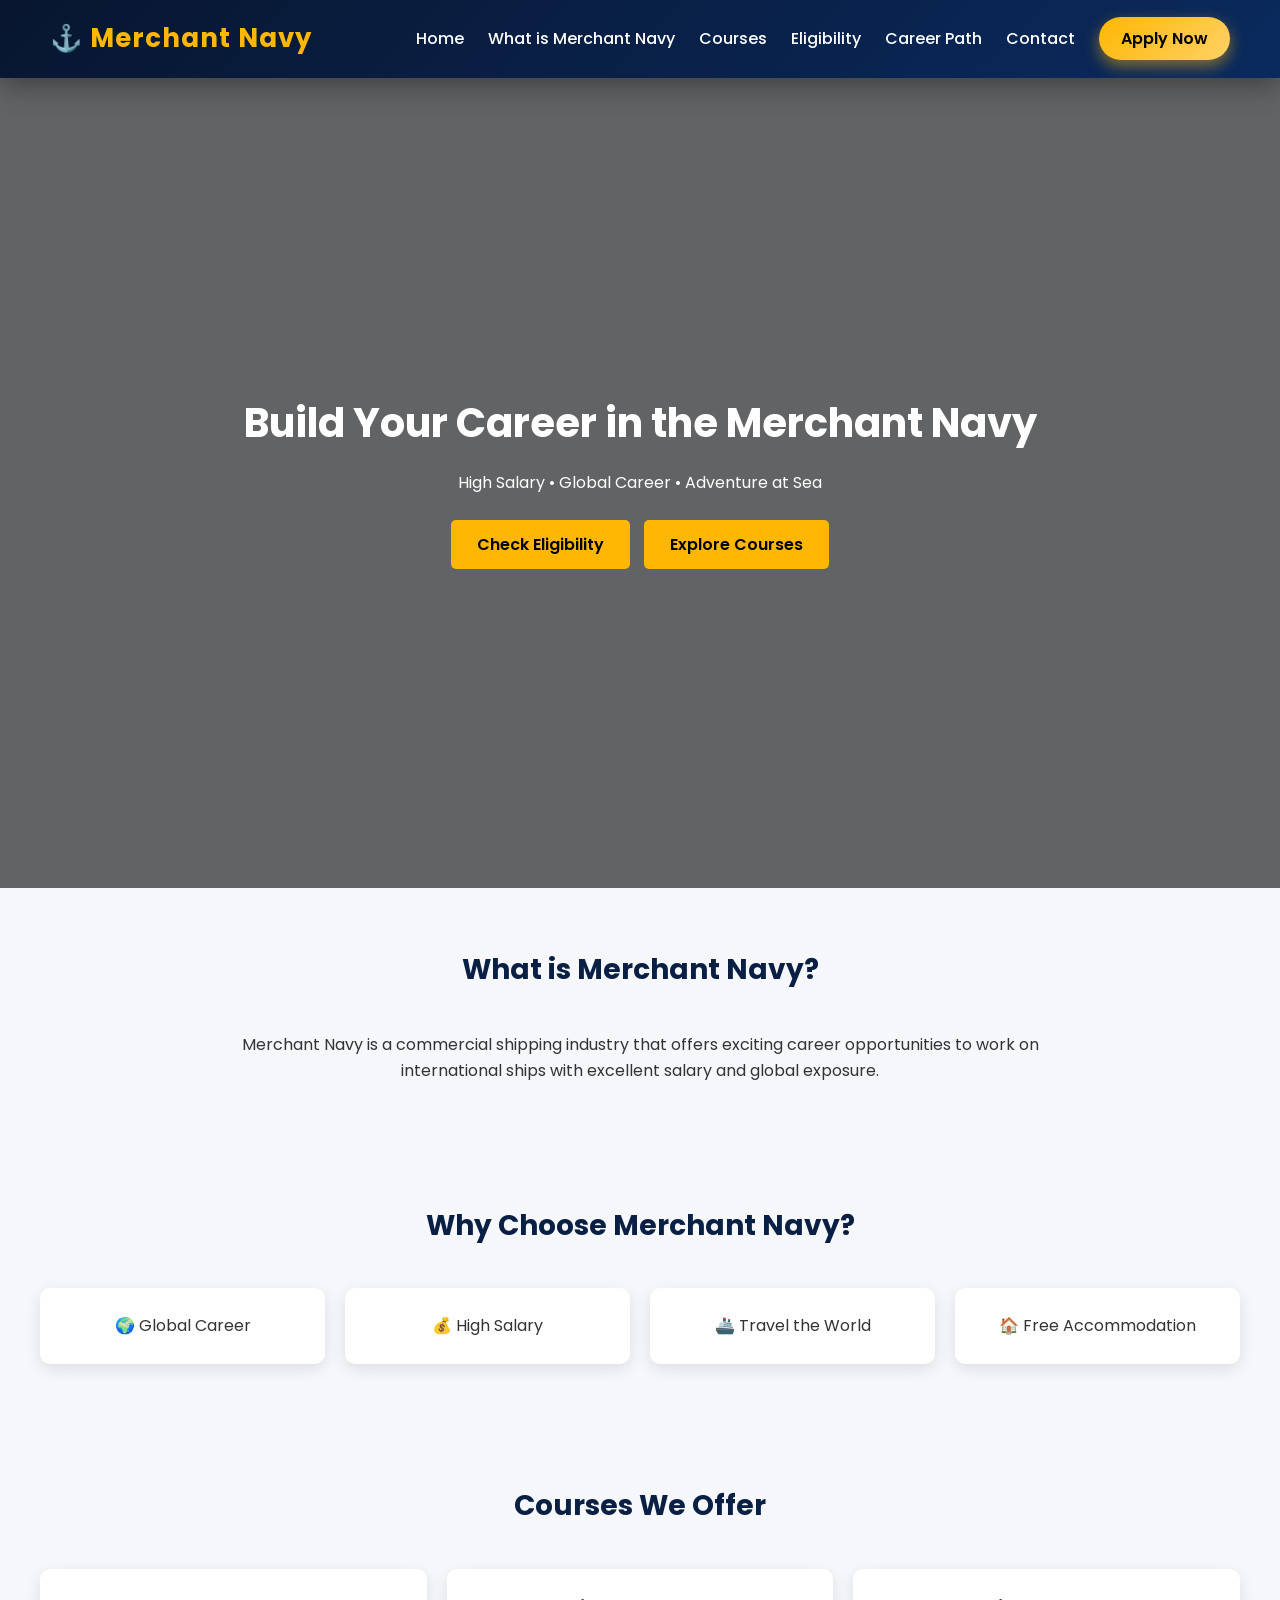
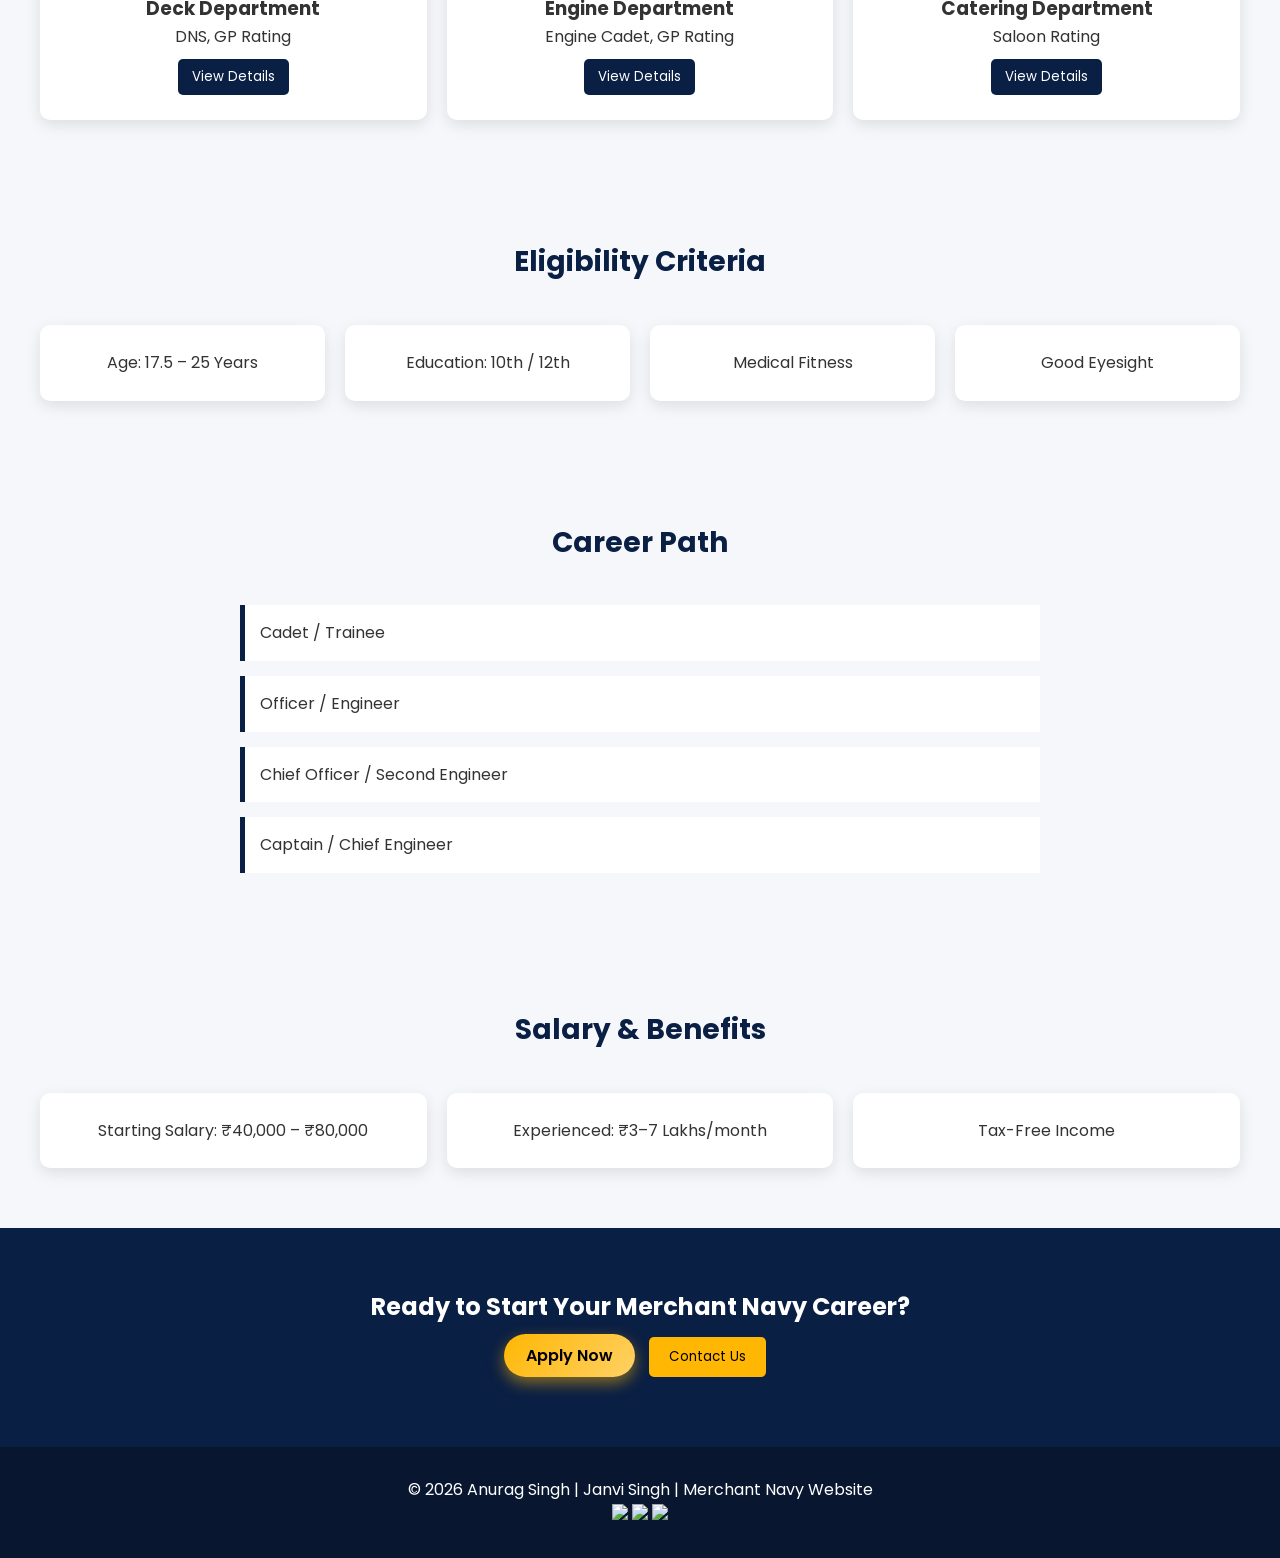
==== commit 9290ba10: "Add files via upload" ====
--- a/index.html
+++ b/index.html
@@ -19,10 +19,10 @@
 <h1>⚓ Merchant Navy</h1>
   <nav>
     <a href="index.html">Home</a>
-    <span class="nav-text">What is Merchant Navy</span>
+    <a href="about.html">What is Merchant Navy</a>
     <a href="courses.html">Courses</a>
     <a href="eligibility.html">Eligibility</a>
-    <span class="nav-text">Career Path</span>
+    <a href="career.html">Career Path</a>
     <a href="contact.html">Contact</a>
     <a href="apply.html" class="apply-btn">Apply Now</a>
   </nav>
@@ -138,6 +138,20 @@
 <footer class="footer">
   <p>© 2026 Anurag Singh | Janvi Singh | Merchant Navy Website</p>
 
+  <div class="social-links">
+    <a href="https://www.linkedin.com/in/anurag-singh-185756314" target="_blank">
+      <img src="https://cdn.jsdelivr.net/gh/simple-icons/simple-icons/icons/linkedin.svg">
+    </a>
+
+    <a href="https://github.com/ianuragsingh12-ux" target="_blank">
+      <img src="https://cdn.jsdelivr.net/gh/simple-icons/simple-icons/icons/github.svg">
+    </a>
+
+    <a href="https://www.instagram.com/_anurag_singh12" target="_blank">
+      <img src="https://cdn.jsdelivr.net/gh/simple-icons/simple-icons/icons/instagram.svg">
+    </a>
+  </div>
 </footer>
+
 </body>
-</html>
+</html>
--- a/style.css
+++ b/style.css
@@ -20,6 +20,7 @@
 /* ----------- HEADER ----------- */
 header {
   background: linear-gradient(135deg, #08162f, #0a2a5e);
+  backdrop-filter: blur(10px);
   color: white;
   padding: 18px 50px;
   display: flex;
@@ -30,15 +31,157 @@
   z-index: 1000;
   box-shadow: 0 8px 25px rgba(0,0,0,0.35);
 }
-
 header h1 {
   font-size: 26px;
   font-weight: 700;
+  letter-spacing: 1px;
   color: #ffb703;
 }
 
-/* ----------- NAV ----------- */
 nav a {
+  margin-left: 20px;
+  font-weight: 500;
+}
+
+.apply-btn {
+  background: linear-gradient(135deg, #ffb703, #ffd166);
+  padding: 10px 22px;
+  border-radius: 25px;
+  font-weight: 600;
+  color: #000;
+  box-shadow: 0 6px 15px rgba(255,183,3,0.5);
+  transition: trans 0.3s ease, box-shadow 0.3s ease;
+}
+
+.apply-btn:hover {
+  trans: translateY(-2px);
+  box-shadow: 0 10px 25px rgba(255,183,3,0.7);
+}
+
+/* ----------- HERO ----------- */
+.hero {
+  height: 90vh;
+  background: linear-gradient(rgba(0,0,0,0.6), rgba(0,0,0,0.6)),
+  url('https://images.unsplash.com/photo-1500375592092-40eb2168fd21') center/cover;
+  display: flex;
+  justify-content: center;
+  align-items: center;
+  color: white;
+  text-align: center;
+}
+
+.hero h2 {
+  font-size: 40px;
+  margin-bottom: 15px;
+}
+
+.hero p {
+  margin-bottom: 20px;
+}
+
+.hero button {
+  padding: 12px 26px;
+  font-size: 16px;
+  font-weight: 600;
+  margin: 5px;
+  border: none;
+  border-radius: 5px;
+  background: #ffb703;
+  cursor: pointer;
+}
+
+/* ----------- SECTIONS ----------- */
+section {
+  padding: 60px 40px;
+}
+
+.section-title {
+  text-align: center;
+  margin-bottom: 40px;
+  font-size: 28px;
+  color: #0a1f44;
+}
+
+.center-text {
+  text-align: center;
+  max-width: 800px;
+  margin: auto;
+}
+
+/* ----------- CARDS ----------- */
+.cards {
+  display: grid;
+  grid-template-columns: repeat(auto-fit, minmax(220px, 1fr));
+  gap: 20px;
+}
+
+.card {
+  background: white;
+  padding: 25px;
+  border-radius: 10px;
+  text-align: center;
+  box-shadow: 0 5px 15px rgba(0,0,0,0.1);
+}
+
+.card button {
+  margin-top: 10px;
+  padding: 8px 14px;
+  background: #0a1f44;
+  color: white;
+  border: none;
+  border-radius: 5px;
+}
+
+/* ----------- TIMELINE ----------- */
+.timeline {
+  max-width: 800px;
+  margin: auto;
+}
+
+.timeline div {
+  background: white;
+  padding: 15px;
+  margin-bottom: 15px;
+  border-left: 5px solid #0a1f44;
+}
+
+/* ----------- CTA ----------- */
+.cta {
+  background: #0a1f44;
+  color: white;
+  text-align: center;
+}
+
+.cta button {
+  margin: 10px;
+  padding: 10px 20px;
+  background: #ffb703;
+  border: none;
+  border-radius: 5px;
+}
+
+/* ----------- FOOTER ----------- */
+footer {
+  background: #08162f;
+  color: white;
+  padding: 30px;
+  text-align: center;
+}
+
+/* ----------- RESPONSIVE ----------- */
+@media (max-width: 768px) {
+  header {
+    flex-direction: column;
+  }
+
+  nav {
+    margin-top: 10px;
+  }
+
+  .hero h2 {
+    font-size: 30px;
+  }
+  nav a {
   margin-left: 22px;
   font-weight: 500;
   position: relative;
@@ -63,85 +206,63 @@
 nav a:hover::after {
   width: 100%;
 }
-
-.apply-btn {
-  background: linear-gradient(135deg, #ffb703, #ffd166);
-  padding: 10px 22px;
-  border-radius: 25px;
-  font-weight: 600;
-  color: #000;
-}
-
-/* ----------- HERO ----------- */
-.hero {
-  height: 90vh;
-  background: linear-gradient(rgba(0,0,0,0.6), rgba(0,0,0,0.6)),
-    url('https://images.unsplash.com/photo-1500375592092-40eb2168fd21') center/cover;
-  display: flex;
-  justify-content: center;
-  align-items: center;
-  color: white;
-  text-align: center;
-}
-
-.hero h2 {
-  font-size: 40px;
-}
-
-/* ----------- SECTIONS ----------- */
-section {
-  padding: 60px 40px;
-}
-
-.section-title {
-  text-align: center;
-  font-size: 28px;
-  margin-bottom: 40px;
-  color: #0a1f44;
-}
-
-/* ----------- CARDS ----------- */
-.cards {
-  display: grid;
-  grid-template-columns: repeat(auto-fit, minmax(220px, 1fr));
-  gap: 20px;
-}
-
-.card {
-  background: white;
-  padding: 25px;
-  border-radius: 10px;
-  text-align: center;
-}
-
-/* ----------- CONTACT FORM ----------- */
-.contact-form {
+Contact Us 
+/* ----------- CONTACT  ----------- */
+.contact- {
   max-width: 600px;
   margin: auto;
   background: white;
   padding: 30px;
   border-radius: 10px;
+  box-shadow: 0 5px 15px rgba(0,0,0,0.1);
   display: flex;
   flex-direction: column;
   gap: 15px;
 }
 
-.contact-form input,
-.contact-form textarea {
+.contact- input,
+.contact- textarea {
   padding: 12px;
   border-radius: 5px;
   border: 1px solid #ccc;
-}
-
-.contact-form button {
+  font-size: 14px;
+}
+
+.contact- button {
   padding: 12px;
   background: #0a1f44;
   color: white;
   border: none;
   border-radius: 5px;
-}
-
-/* ----------- FOOTER ----------- */
+  font-size: 16px;
+  cursor: pointer;
+}
+.floating-back {
+  position: fixed;
+  bottom: 20px;
+  left: 20px;
+  background: #0a1f44;
+  color: white;
+  padding: 10px 16px;
+  border-radius: 50px;
+  font-size: 14px;
+  box-shadow: 0 5px 15px rgba(0,0,0,0.2);
+}
+.course-details {
+  padding: 40px;
+  max-width: 900px;
+  margin: auto;
+}
+
+.course-details h2 {
+  color: navy;
+  margin-bottom: 10px;
+}
+
+.course-details p {
+  font-size: 16px;
+  margin: 6px 0;
+}
 footer {
   background: #06132b;
   padding: 30px 10px;
@@ -169,18 +290,4 @@
 .social-links img:hover {
   transform: scale(1.15);
 }
-
-/* ----------- RESPONSIVE ----------- */
-@media (max-width: 768px) {
-  header {
-    flex-direction: column;
-  }
-
-  nav {
-    margin-top: 10px;
-  }
-
-  .hero h2 {
-    font-size: 30px;
-  }
-}
+}
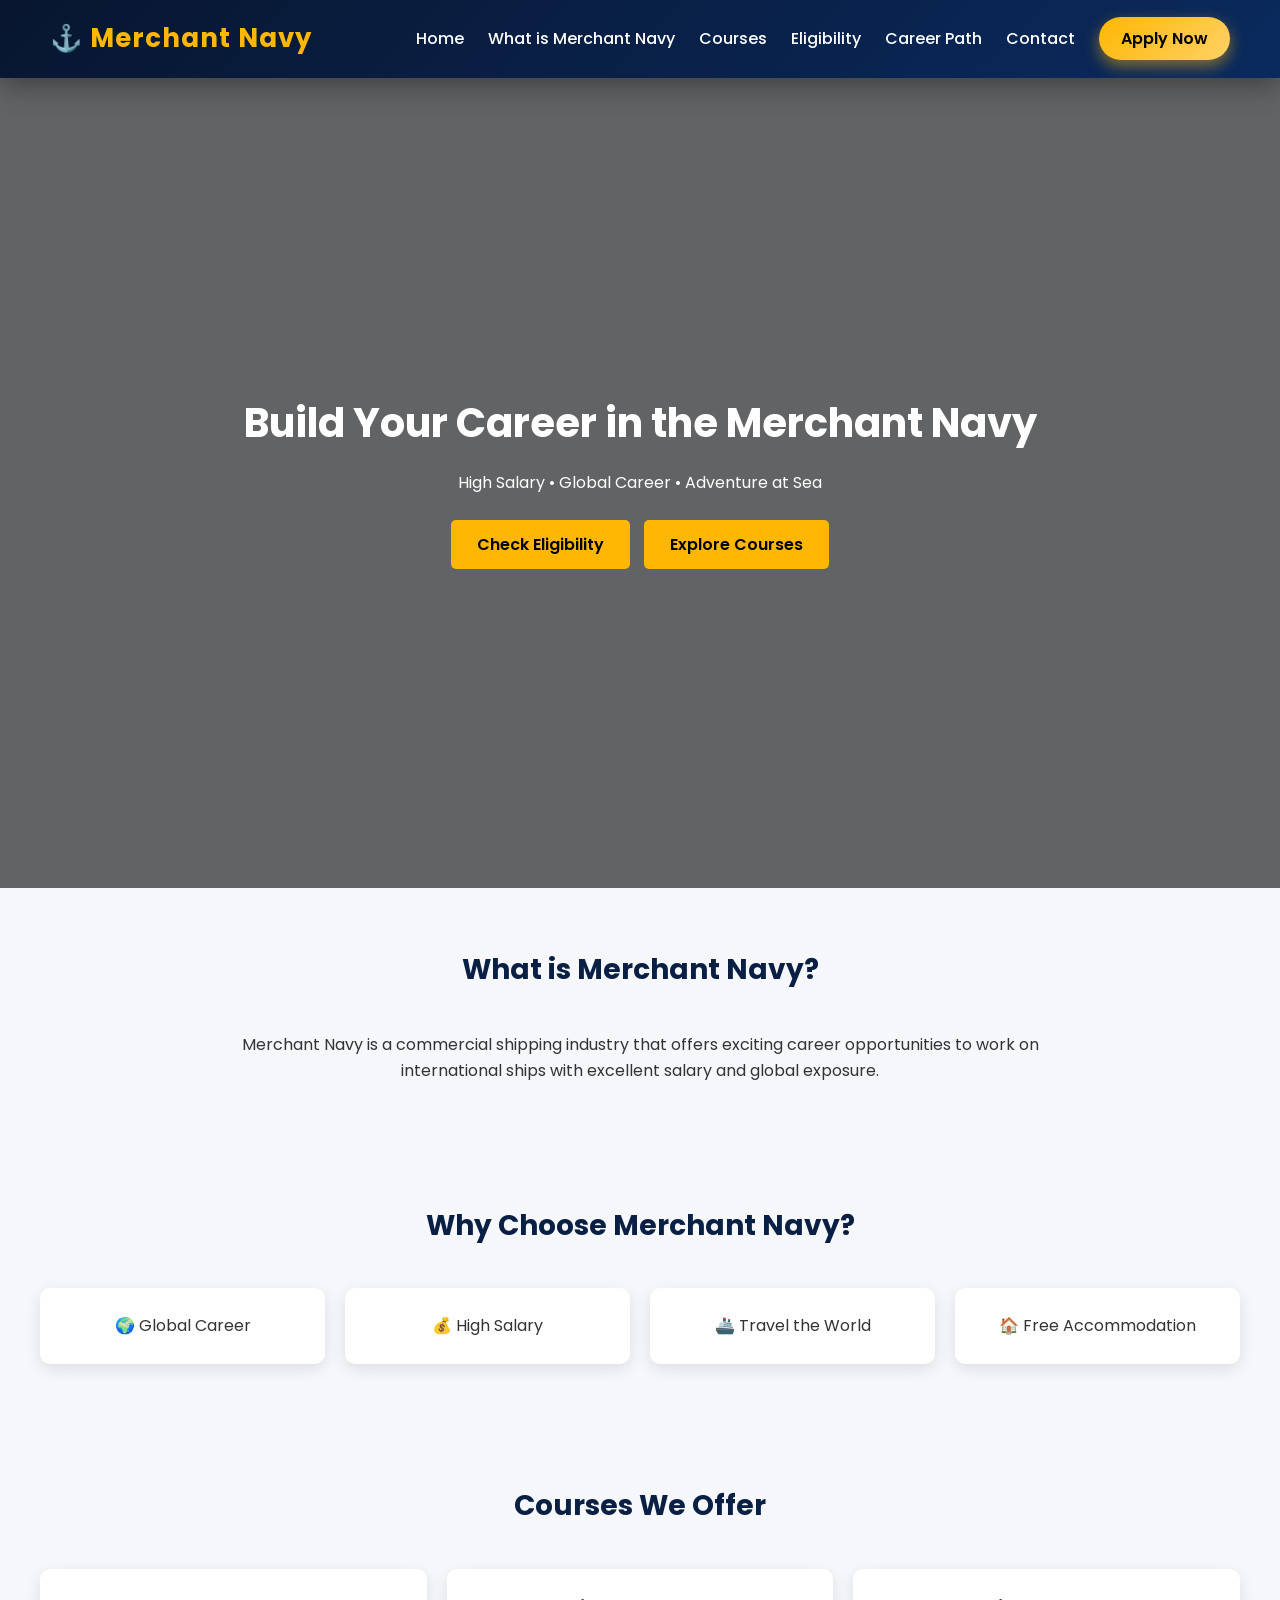
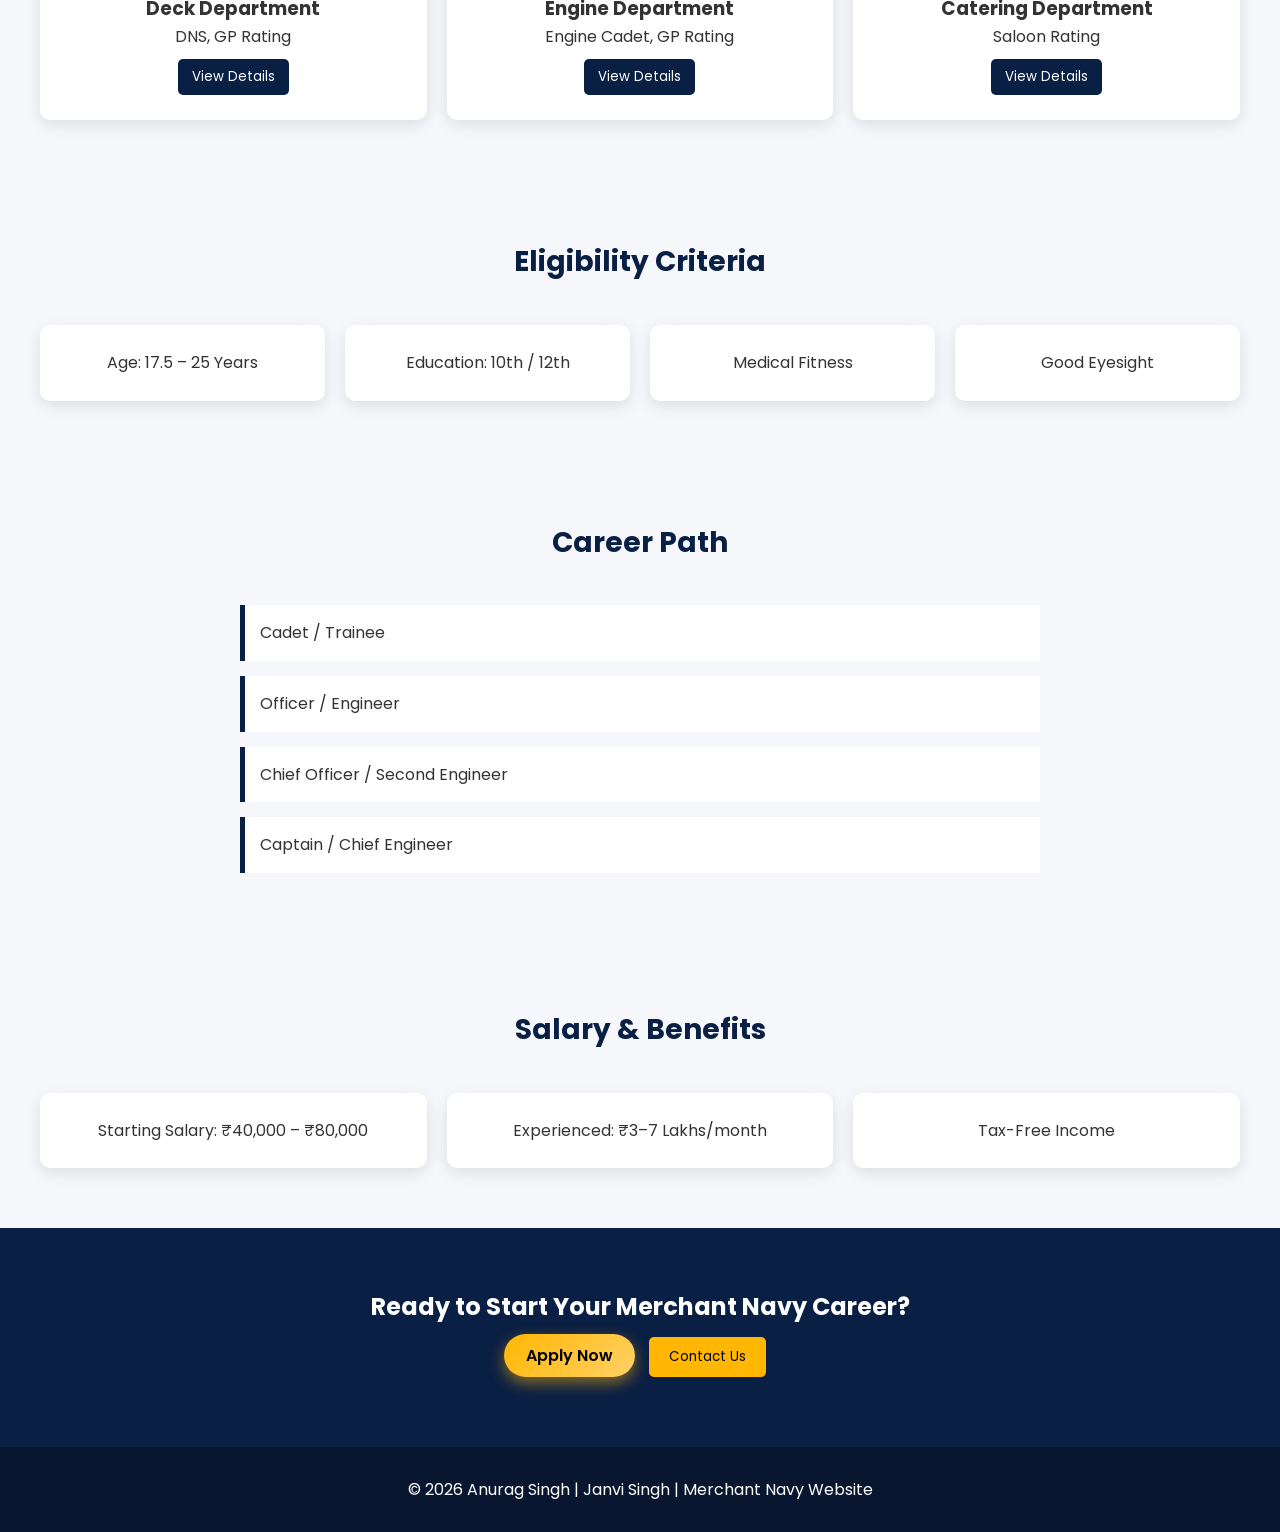
==== commit 0cc90a16: "Delete social links from footer in index.html Removed social links section from the footer." ====
--- a/index.html
+++ b/index.html
@@ -138,20 +138,7 @@
 <footer class="footer">
   <p>© 2026 Anurag Singh | Janvi Singh | Merchant Navy Website</p>
 
-  <div class="social-links">
-    <a href="https://www.linkedin.com/in/anurag-singh-185756314" target="_blank">
-      <img src="https://cdn.jsdelivr.net/gh/simple-icons/simple-icons/icons/linkedin.svg">
-    </a>
-
-    <a href="https://github.com/ianuragsingh12-ux" target="_blank">
-      <img src="https://cdn.jsdelivr.net/gh/simple-icons/simple-icons/icons/github.svg">
-    </a>
-
-    <a href="https://www.instagram.com/_anurag_singh12" target="_blank">
-      <img src="https://cdn.jsdelivr.net/gh/simple-icons/simple-icons/icons/instagram.svg">
-    </a>
-  </div>
 </footer>
 
 </body>
-</html>+</html>
